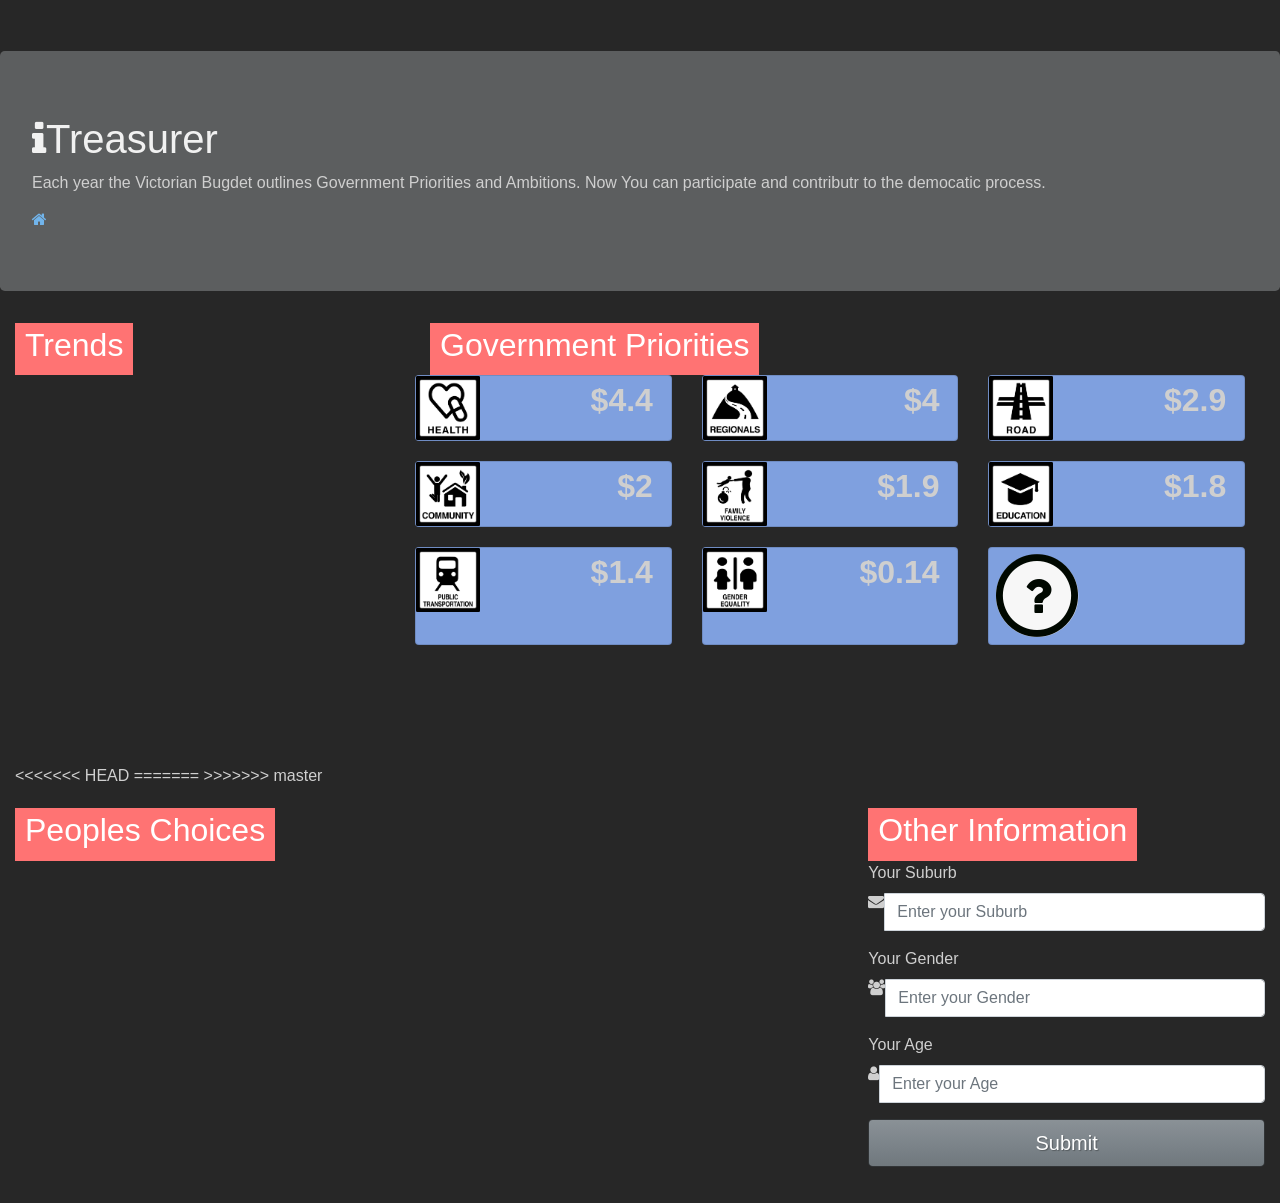
==== example_tiles.html @ 6efdb431 "Merge remote-tracking branch 'origin/master'" ====
<html>
<head>

<script src="libs/jquery-3.2.1.min.js"></script>
<link rel="stylesheet" href="https://maxcdn.bootstrapcdn.com/bootstrap/4.0.0-alpha.6/css/bootstrap.min.css" integrity="sha384-rwoIResjU2yc3z8GV/NPeZWAv56rSmLldC3R/AZzGRnGxQQKnKkoFVhFQhNUwEyJ" crossorigin="anonymous">
<link rel="stylesheet" href='libs/styles.css'></link>
<script src="https://maxcdn.bootstrapcdn.com/bootstrap/4.0.0-alpha.6/js/bootstrap.min.js" integrity="sha384-vBWWzlZJ8ea9aCX4pEW3rVHjgjt7zpkNpZk+02D9phzyeVkE+jo0ieGizqPLForn" crossorigin="anonymous"></script>
<script src="libs/Sortable.js"></script>
<link rel="stylesheet" href="https://maxcdn.bootstrapcdn.com/font-awesome/4.6.1/css/font-awesome.min.css">

<!-- <script src='libs/d3-3.5.16/d3.min.js'></script> -->
<script src="https://d3js.org/d3.v4.min.js"></script>
<script src='libs/c3-0.4.11/c3.min.js'></script>
<link rel="stylesheet" href='libs/c3-0.4.11/c3.min.css'></link>

<script src='libs/metricsgraphics.js'></script>
<link rel="stylesheet" href='libs/metricsgraphics.css'></link>
<link rel="stylesheet" href='libs/metricsgraphics-demo-dark.css'></link>

<script src='libs/palette.js'></script>

<link rel="stylesheet" href="app.css" />

</head>
<body>

<div class="jumbotron">
    <h1><i class="fa fa-info" aria-hidden="true"></i>Treasurer</h1>
    <p>Each year the Victorian Bugdet outlines Government Priorities and Ambitions. Now You can participate and contributr to the democatic process.    </p>
    <div class='active'><a data-toggle="tab" href="#home"><i class="fa fa-home" aria-hidden="true"></i></a></div>
</div>

<div class="container-fluid">

    <div class='row' style="margin-right: 20px">
        <div class="col-md-4">
            <div class="layer title"><h2>Trends</h2></div>
            <div class="tab-content">
                <div id="home" class="tab-pane fade in active">
<<<<<<< HEAD
                  <h3>State Budget 2017-18</h3>
                  <div class='row'>
                      <div id='total-crt' style='width: 600px;'></div>
                  </div>
                  <div class='row'>
                      <div id='pop' style='width: 600px;'></div>
                  </div>
=======
                  <h3>Total Spending</h3>
                  <div class='row'></div>
                  <div class='row'></div>
>>>>>>> master
                </div>


              <div id="pt" class="tab-pane fade">
                <h3>Public Transport</h3>
                <div class='row'></div>
                <div class='row'></div>
              </div>


              <div id="health" class="tab-pane fade">
                <h3>Health</h3>
                <div class='row'>
<<<<<<< HEAD
                    <div id='health-spend' style='width: 600px;'></div>
                </div>
                <div class='row'>
                    <div id='health-crt' style='width: 600px;'></div>
=======
                    <div id='health-spend' style='width: 400px;'></div>
                </div>
                <div class='row'>
                    <div id='health-crt' style='width: 400px;'></div>
>>>>>>> master
                </div>


              </div>
              <div id="roads" class="tab-pane fade">
                <h3>Roads</h3>
<<<<<<< HEAD
                <div class='row'>
                    <div id='road-spend' style='width: 600px;'></div>
                </div>
                <div class='row'>
                    <div id='road-toll' style='width: 600px;'></div>
                </div>
=======
                <p>Some content in menu 2.</p>
>>>>>>> master
              </div>


              <div id="education" class="tab-pane fade">
                  <h3>Education</h3>
                  <div class='row'>
                      <div id='edu-spend' style='width: 600px;'></div>
                  </div>
                  <div class='row'>
                      <div id='edu-crt' style='width: 600px;'></div>
                  </div>
              </div>


              <div id="community" class="tab-pane fade">
                <h3>Community</h3>
<<<<<<< HEAD
                <div class='row'>
                    <div id='community-spend' style='width: 600px;'></div>
                </div>
                <div class='row'>
                    <div id='community-crt' style='width: 600px;'></div>
                </div>
=======
                <div class='row'></div>
                <div class='row'></div>
>>>>>>> master
              </div>


              <div id="gender" class="tab-pane fade">
                <h3>Gender</h3>
                <div class='row'></div>
                <div class='row'></div>
              </div>


              <div id="regions" class="tab-pane fade">
                <h3>Regions</h3>
                <div class='row'></div>
                <div class='row'></div>
              </div>


              <div id="family-violence" class="tab-pane fade">
                <h3>Family Violence</h3>
                <div class='row'></div>
                <div class='row'></div>
              </div>

<<<<<<< HEAD
              <div id="other" class="tab-pane fade">
                <h3>Your Priority?</h3>
                <div class='row'></div>
                <div class='row'></div>
              </div>
=======
>>>>>>> master

            </div>
        </div>
        <div class="col-md-8">
            <div class="layer title"><h2>Government Priorities</h2></div>
            <div class="card-deck-wrapper">
            <div class="card-deck"  id="sort">

            <div class='row'>
                <div class="card">
                    <div class="col-xs-4 card-block">
                        <a data-toggle="tab" href="#health"><img src="img/Health.png"></img></a><span class="badge">$4.4</span>
                    </div>
                </div>

                <div class="card">
                    <div class="col-xs-4 card-block">
                        <a data-toggle="tab" href="#regions"><img src="img/Regional.png"></img></a><span class="badge">$4</span>
                    </div>
                </div>

                <div class="card">
                    <div class="col-xs-4 card-block">
                        <a data-toggle="tab" href="#roads"><img src="img/Road.png"></img></a><span class="badge">$2.9</span>
                    </div>
                </div>

            </div>


            <div class='row'>

                <div class="card">
                    <div class="col-xs-4 card-block">
                        <a data-toggle="tab" href="#community"><img src="img/Community.png"></img></a><span class="badge">$2</span>
                    </div>
                </div>

                <div class="card">
                    <div class="col-xs-4 card-block">
                        <a data-toggle="tab" href="#family-violence"><img src="img/Family violence.png"></img></a><span class="badge">$1.9</span>
                    </div>
                </div>

                <div class="card">
                    <div class="col-xs-4 card-block">
                        <a data-toggle="tab" href="#education"><img src="img/Education.png"></img></a><span class="badge">$1.8</span>
                    </div>
                </div>

            </div>

            <div class='row'>

                <div class="card">
                    <div class="col-xs-4 card-block">
                        <a data-toggle="tab" href="#pt"><img src="img/Public transportation.png"></img></a><span class="badge">$1.4</span>
                    </div>
                </div>

                <div class="card">
                    <div class="col-xs-4 card-block">
                        <a data-toggle="tab" href="#gender"><img src="img/gender equality.png"></img></a><span class="badge">$0.14</span>
                    </div>
                </div>

                <div class="card">
                    <div class="col-xs-4 card-block">
                        <a data-toggle="tab" href="#other">
                            <span class="fa-stack fa-3x">
                              <i class="fa fa-circle fa-stack-2x icon-background4"></i>
                               <i class="fa fa-circle-thin fa-stack-2x icon-background6"></i>

                              <i class="fa fa-question fa-stack-1x"></i>
                            </span>
                        </a>
                        <!-- <span class="badge">?</span> -->
                    </div>
                </div>
            </div>
        </div>
            </div>
        </div>
    </div>

<div class="row">
    <div class='col-md-8'>
        <div class="layer title"><h2>Peoples Choices</h2></div>
        <div id='live-plot'></div>
    </div>
    <div class="main-login main-center col-md-4">
        <div class="layer title"><h2>Other Information</h2></div>
            <form class="" method="post" action="#">

                <div class="form-group">
                    <label for="name" class="cols-sm-2 control-label">Your Suburb</label>
                    <div class="cols-sm-10">
                        <div class="input-group">
                            <span class="input-group-addon"><i class="fa fa-envelope fa" aria-hidden="true"></i></i></span>
                            <input type="text" class="form-control" name="suburb" id="suburb"  placeholder="Enter your Suburb"/>
                        </div>
                    </div>
                </div>

                <div class="form-group">
                    <label for="email" class="cols-sm-2 control-label">Your Gender</label>
                    <div class="cols-sm-10">
                        <div class="input-group">
                            <span class="input-group-addon"><i class="fa fa-users fa" aria-hidden="true"></i></span>
                            <input type="text" class="form-control" name="gender" id="gender"  placeholder="Enter your Gender"/>
                        </div>
                    </div>
                </div>

                <div class="form-group">
                    <label for="username" class="cols-sm-2 control-label">Your Age</label>
                    <div class="cols-sm-10">
                        <div class="input-group">
                            <span class="input-group-addon"><i class="fa fa-user fa" aria-hidden="true"></i></span>
                            <input type="text" class="form-control" name="age" id="age"  placeholder="Enter your Age"/>
                        </div>
                    </div>
                </div>

                <div class="form-group ">
                    <a type="button" id="button" class="btn btn-primary btn-lg btn-block login-button">Submit</a>
                </div>

            </form>

    </div>
</div>

</div>

<script>

    var list = document.getElementById("sort");
    Sortable.create(list, {
        draggable: ".row"
    });
    [].forEach.call(document.getElementById("sort").getElementsByClassName('row'), function (el){
		Sortable.create(el, {
			group: 'photo',
			animation: 150
		});
	});

</script>


<script src='app.js'></script>

<script>
document.getElementById('button').onclick = function(){
   updatePlot(lv = lv, pal = pal, step = 10)
}
// window.setInterval(function(){
//     $( document ).ready(function() {
//         updatePlot(lv = lv, pal = pal, step = 1)
//     });
// }, 1000);
//

</script>



</body>
</html>


<!-- languge of new media -->
---- libs/styles.css ----
html,body {
  height: 100%;
}

/* wrapper for page content to push down footer */
.page-container {
  min-height: 100%;
  height: auto !important;
  height: 100%;
  /* negative indent footer by its height */
  margin: 0 auto -120px;
  /* pad bottom by footer height */
  padding: 0 0 120px;
}

/* set the fixed height of the footer here */
#footer {
  height: 120px;
  background-color: #222222;
  border:0 solid #080808;
  border-top-width: 1px;
  margin-top:50px;
  z-index:100;
}

#footer > .container {
  padding: 20px;
}

#footer a{
  color:#cccccc;
}

#footer a:hover {
  color:#ffffff;
  margin-left:-2px;
  text-decoration:none;
}

body {
  padding-top: 51px; 
  background: #1E1E1E;
  color: #f9f9f9;
}
a {
  color:#efefef;
}
.text-center {
  padding-top: 20px;
}

#sidebar {
  height: 100%;
  padding-right: 0;
  padding-top: 20px;
  z-index:-1;
}

#sidebar .affix {
  position:fixed;
  top:55;
  width:220px;
}

#sidebar .affix-bottom {
  position:fixed;
  top:55;
  width:220px;
}

#sidebar .nav {
  width: 95%;
}
#sidebar li {
  border:0 #1e1e1e solid;
  border-bottom-width:1px;
}
#sidebar li a {
  padding-left:1px;
}
#sidebar li a:hover {
  background-color:#222222;
  color:#ffffff;
}

/* collapsed sidebar styles */
@media screen and (max-width: 767px) {
  .row-offcanvas {
    position: relative;
    -webkit-transition: all 0.25s ease-out;
    -moz-transition: all 0.25s ease-out;
    transition: all 0.25s ease-out;
  }
  .row-offcanvas-right
  .sidebar-offcanvas {
    right: -41.6%;
  }

  .row-offcanvas-left
  .sidebar-offcanvas {
    left: -41.6%;
  }
  .row-offcanvas-right.active {
    right: 41.6%;
  }
  .row-offcanvas-left.active {
    left: 41.6%;
  }
  .sidebar-offcanvas {
    position: absolute;
    top: 0;
    width: 41.6%;
  }
  #sidebar {
    background-color:#3b3b3b;
    padding-top:0;
  }
  #sidebar .nav>li {
    color: #ddd;
    background: linear-gradient(#3E3E3E, #383838);
    border-top: 1px solid #484848;
    border-bottom: 1px solid #2E2E2E;
    padding-left:10px;
  }
  #sidebar .nav>li:first-child {
    border-top:0;
  }
  #sidebar .nav>li>a {
    color: #ddd;
  }
  #sidebar .nav>li>a>img {
    max-width: 14px;
  }
  #sidebar .nav>li>a:hover, #sidebar .nav>li>a:focus {
    text-decoration: none;
    background: linear-gradient(#373737, #323232);
    color: #fff;  
  }
  #sidebar .nav .caret {
    border-top-color: #fff;
    border-bottom-color: #fff;
  }
  #sidebar .nav a:hover .caret{
    border-top-color: #fff;
    border-bottom-color: #fff;
  }
}
---- libs/c3-0.4.11/c3.min.css ----
.c3 svg{font:10px sans-serif;-webkit-tap-highlight-color:transparent}.c3 line,.c3 path{fill:none;stroke:#000}.c3 text{-webkit-user-select:none;-moz-user-select:none;user-select:none}.c3-bars path,.c3-event-rect,.c3-legend-item-tile,.c3-xgrid-focus,.c3-ygrid{shape-rendering:crispEdges}.c3-chart-arc path{stroke:#fff}.c3-chart-arc text{fill:#fff;font-size:13px}.c3-grid line{stroke:#aaa}.c3-grid text{fill:#aaa}.c3-xgrid,.c3-ygrid{stroke-dasharray:3 3}.c3-text.c3-empty{fill:gray;font-size:2em}.c3-line{stroke-width:1px}.c3-circle._expanded_{stroke-width:1px;stroke:#fff}.c3-selected-circle{fill:#fff;stroke-width:2px}.c3-bar{stroke-width:0}.c3-bar._expanded_{fill-opacity:.75}.c3-target.c3-focused{opacity:1}.c3-target.c3-focused path.c3-line,.c3-target.c3-focused path.c3-step{stroke-width:2px}.c3-target.c3-defocused{opacity:.3!important}.c3-region{fill:#4682b4;fill-opacity:.1}.c3-brush .extent{fill-opacity:.1}.c3-legend-item{font-size:12px}.c3-legend-item-hidden{opacity:.15}.c3-legend-background{opacity:.75;fill:#fff;stroke:#d3d3d3;stroke-width:1}.c3-title{font:14px sans-serif}.c3-tooltip-container{z-index:10}.c3-tooltip{border-collapse:collapse;border-spacing:0;background-color:#fff;empty-cells:show;-webkit-box-shadow:7px 7px 12px -9px #777;-moz-box-shadow:7px 7px 12px -9px #777;box-shadow:7px 7px 12px -9px #777;opacity:.9}.c3-tooltip tr{border:1px solid #CCC}.c3-tooltip th{background-color:#aaa;font-size:14px;padding:2px 5px;text-align:left;color:#FFF}.c3-tooltip td{font-size:13px;padding:3px 6px;background-color:#fff;border-left:1px dotted #999}.c3-tooltip td>span{display:inline-block;width:10px;height:10px;margin-right:6px}.c3-tooltip td.value{text-align:right}.c3-area{stroke-width:0;opacity:.2}.c3-chart-arcs-title{dominant-baseline:middle;font-size:1.3em}.c3-chart-arcs .c3-chart-arcs-background{fill:#e0e0e0;stroke:none}.c3-chart-arcs .c3-chart-arcs-gauge-unit{fill:#000;font-size:16px}.c3-chart-arcs .c3-chart-arcs-gauge-max,.c3-chart-arcs .c3-chart-arcs-gauge-min{fill:#777}.c3-chart-arc .c3-gauge-value{fill:#000}
---- libs/metricsgraphics.css ----
.mg-active-datapoint {
    fill: black;
    font-size: 0.9rem;
    font-weight: 400;
    opacity: 0.8;
}

.mg-area1-color {
    fill: #0000ff;
}

.mg-area2-color {
    fill: #05b378;
}

.mg-area3-color {
    fill: #db4437;
}

.mg-area4-color {
    fill: #f8b128;
}

.mg-area5-color {
    fill: #5c5c5c;
}

text.mg-barplot-group-label {
    font-weight:900;
}

.mg-barplot rect.mg-bar {
    shape-rendering: auto;
}

.mg-barplot rect.mg-bar.default-bar {
    fill: #b6b6fc;
}

.mg-barplot rect.mg-bar.default-active {
    fill: #9e9efc;
}

.mg-barplot .mg-bar-prediction {
    fill: #5b5b5b;
}

.mg-barplot .mg-bar-baseline {
    stroke: #5b5b5b;
    stroke-width: 2;
}

.mg-bar-target-element {
    font-size:11px;
    padding-left:5px;
    padding-right:5px;
    font-weight:300;
}

.mg-baselines line {
    opacity: 1;
    shape-rendering: auto;
    stroke: #b3b2b2;
    stroke-width: 1px;
}

.mg-baselines text {
    fill: black;
    font-size: 0.9rem;
    opacity: 0.6;
    stroke: none;
}

.mg-baselines-small text {
    font-size: 0.6rem;
}

.mg-category-guides line {
    stroke: #b3b2b2;
}

.mg-header {
    cursor: default;
    font-size: 1.2rem;
}

.mg-header .mg-chart-description {
    fill: #ccc;
    font-family: FontAwesome;
    font-size: 1.2rem;
}

.mg-header .mg-warning {
    fill: #ccc;
    font-family: FontAwesome;
    font-size: 1.2rem;
}

.mg-points circle {
    opacity: 0.65;
}

.mg-popover {
    font-size: 0.95rem;
}

.mg-popover-content {
    cursor: auto;
    line-height: 17px;
}

.mg-data-table {
    margin-top: 30px;
}

.mg-data-table thead tr th {
    border-bottom: 1px solid darkgray;
    cursor: default;
    font-size: 1.1rem;
    font-weight: normal;
    padding: 5px 5px 8px 5px;
    text-align: right;
}

.mg-data-table thead tr th .fa {
    color: #ccc;
    padding-left: 4px;
}

.mg-data-table thead tr th .popover {
    font-size: 1rem;
    font-weight: normal;
}

.mg-data-table .secondary-title {
    color: darkgray;
}

.mg-data-table tbody tr td {
    margin: 2px;
    padding: 5px;
    vertical-align: top;
}

.mg-data-table  tbody tr td.table-text {
    opacity: 0.8;
    padding-left: 30px;
}

.mg-y-axis line.mg-extended-yax-ticks {
    opacity: 0.4;
}

.mg-x-axis line.mg-extended-xax-ticks {
    opacity: 0.4;
}

.mg-histogram .axis path,
.mg-histogram .axis line {
    fill: none;
    opacity: 0.7;
    shape-rendering: auto;
    stroke: #ccc;
}

tspan.hist-symbol {
    fill: #9e9efc;
}

.mg-histogram .mg-bar rect {
    fill: #b6b6fc;
    shape-rendering: auto;
}

.mg-histogram .mg-bar rect.active {
    fill: #9e9efc;
}

.mg-least-squares-line {
    stroke: red;
    stroke-width: 1px;
}

.mg-lowess-line {
    fill: none;
    stroke: red;
}

.mg-line1-color {
    stroke: #4040e8;
}

.mg-hover-line1-color {
    fill: #4040e8;
}

.mg-line2-color {
    stroke: #05b378;
}

.mg-hover-line2-color {
    fill: #05b378;
}

.mg-line3-color {
    stroke: #db4437;
}

.mg-hover-line3-color {
    fill: #db4437;
}

.mg-line4-color {
    stroke: #f8b128;
}

.mg-hover-line4-color {
    fill: #f8b128;
}

.mg-line5-color {
    stroke: #5c5c5c;
}

.mg-hover-line5-color {
    fill: #5c5c5c;
}

.mg-line-legend text {
    font-size: 0.9rem;
    font-weight: 300;
    stroke: none;
}

.mg-line1-legend-color {
    color: #4040e8;
    fill: #4040e8;
}

.mg-line2-legend-color {
    color: #05b378;
    fill: #05b378;
}

.mg-line3-legend-color {
    color: #db4437;
    fill: #db4437;
}

.mg-line4-legend-color {
    color: #f8b128;
    fill: #f8b128;
}

.mg-line5-legend-color {
    color: #5c5c5c;
    fill: #5c5c5c;
}

.mg-main-area-solid svg .mg-main-area {
    fill: #ccccff;
    opacity: 1;
}

.mg-markers line {
    opacity: 1;
    shape-rendering: auto;
    stroke: #b3b2b2;
    stroke-width: 1px;
}

.mg-markers text {
    fill: black;
    font-size: 0.8rem;
    opacity: 0.6;
}

.mg-missing-text {
    opacity: 0.9;
}

.mg-missing-background {
    stroke: blue;
    fill: none;
    stroke-dasharray: 10,5;
    stroke-opacity: 0.05;
    stroke-width: 2;
}

.mg-missing .mg-main-line {
    opacity: 0.1;
}

.mg-missing .mg-main-area {
    opacity: 0.03;
}

path.mg-main-area {
    opacity: 0.2;
    stroke: none;
}

path.mg-confidence-band {
    fill: #ccc;
    opacity: 0.4;
    stroke: none;
}

path.mg-main-line {
    fill: none;
    opacity: 0.8;
    stroke-width: 1.1px;
}

.mg-points circle {
    fill-opacity: 0.4;
    stroke-opacity: 1;
}

circle.mg-points-mono {
    fill: #0000ff;
    stroke: #0000ff;
}

tspan.mg-points-mono {
    fill: #0000ff;
    stroke: #0000ff;
}

/* a selected point in a scatterplot */
.mg-points circle.selected {
    fill-opacity: 1;
    stroke-opacity: 1;
}

.mg-voronoi path {
    fill: none;
    pointer-events: all;
    stroke: none;
    stroke-opacity: 0.1;
}

.mg-x-rug-mono,
.mg-y-rug-mono {
    stroke: black;
}

.mg-x-axis line,
.mg-y-axis line {
    opacity: 1;
    shape-rendering: auto;
    stroke: #b3b2b2;
    stroke-width: 1px;
}

.mg-x-axis text,
.mg-y-axis text,
.mg-histogram .axis text {
    fill: black;
    font-size: 0.9rem;
    opacity: 0.6;
}

.mg-x-axis .label,
.mg-y-axis .label,
.mg-axis .label {
    font-size: 0.8rem;
    text-transform: uppercase;
    font-weight: 400;
}

.mg-x-axis-small text,
.mg-y-axis-small text,
.mg-active-datapoint-small {
    font-size: 0.6rem;
}

.mg-x-axis-small .label,
.mg-y-axis-small .label {
    font-size: 0.65rem;
}

.mg-european-hours {
}

.mg-year-marker text {
    fill: black;
    font-size: 0.7rem;
    opacity: 0.6;
}

.mg-year-marker line {
    opacity: 1;
    shape-rendering: auto;
    stroke: #b3b2b2;
    stroke-width: 1px;
}

.mg-year-marker-small text {
    font-size: 0.6rem;
}
---- libs/metricsgraphics-demo-dark.css ----
a,
a:active,
a:visited {
    color: #71b4eb;
}

a:hover {
    color: #71b4eb;
}

a.active {
    color: #fff;
}

.mg-active-datapoint {
    fill: #fff;
}

.mg-area1-color {
    fill: #ffd300;
}

.mg-area2-color {
    fill: #18ff00;
}

.mg-area3-color {
    fill: #f57070;
}

.mg-area4-color {
    fill: #28c5f8;
}

.mg-area5-color {
    fill: #f7f7f7;
}

.mg-barplot .mg-bar-prediction {
    fill: #5b5b5b;
}

.mg-barplot .mg-bar-baseline {
    stroke: #5b5b5b;
}

.mg-baselines line {
    stroke: #676767;
}

.mg-baselines text {
    fill: #fff;
}

body {
    background-color: #272727;
    color: #cfcfcf;
}

.divider {
    color: #f1f1f1;
    opacity: 0.1;
}

pre {
    border-left: 2px solid #3b3b3b;
}

h1 {
    color: #f1f1f1;
}

h2.chart_title span {
    color: #f1f1f1;
}

.mg-histogram .axis path,
.mg-histogram .axis line {
    opacity: 0.5;
    stroke: #ccc;
}

.mg-histogram .mg-bar rect {
    fill: #d8b307;
}

tspan.hist-symbol {
    fill: #d8b307;
}

.mg-barplot rect.mg-bar.default-bar {
    fill: #d8b307;
}

.mg-histogram .mg-bar rect.active,
.mg-barplot rect.mg-bar.default-active {
    fill: #b3960f;
}

.mg-histogram .mg-bar text {
    fill: #fff;
}

.mg-histogram .axis .tick line {
    opacity: 0.3;
}

li {
    color: #cfcfcf;
}

.mg-least-squares-line {
    stroke: #f57070;
}

.mg-line1-color {
    stroke: #ffd300;
}

.mg-hover-line1-color {
    fill: #ffd300;
}

.mg-line2-color {
    stroke: #18ff00;
}

.mg-hover-line2-color {
    fill: #18ff00;
}

.mg-line3-color {
    stroke: #f57070;
}

.mg-hover-line3-color {
    fill: #f57070;
}

.mg-line4-color {
    stroke: #28c5f8;
}

.mg-hover-line4-color {
    fill: #28c5f8;
}

.mg-line5-color {
    stroke: #f7f7f7;
}

.mg-hover-line5-color {
    fill: #f7f7f7;
}

.mg-line1-legend-color {
    color: #ffd300;
    fill: #ffd300;
}

.mg-line2-legend-color {
    color: #18ff00;
    fill: #18ff00;
}

.mg-line3-legend-color {
    color: #f57070;
    fill: #f57070;
}

.mg-line4-legend-color {
    color: #28c5f8;
    fill: #28c5f8;
}

.mg-line5-legend-color {
    color: #f7f7f7;
    fill: #f7f7f7;
}

#logo g path {
    fill: #e8e8e8;
}

.mg-chart-title {
    fill: #cfcfcf;
}

.mg-category-guides line {
    stroke: #676767;
}

.mg-main-area-solid svg .mg-main-area {
    fill: #52491f;
}

.mg-markers line {
    stroke: #676767;
}

.mg-markers text {
    fill: #fff;
}

circle.mg-points-mono {
    fill-opacity: 0.6;
    stroke: #a89641;
    fill: #a89641;
    stroke-opacity: 1;
}

tspan.mg-points-mono {
    fill: #a89641;
    stroke: #a89641;
}

circle.mg-points-mono.selected {
    fill: #a89641;
    fill-opacity: 1;
    stroke-opacity: 1;
}

.popover {
    color: #737373;
}

text {
    fill: #fff;
}

.mg-x-rug-mono,
.mg-y-rug-mono {
    stroke: #a89641;
}

.mg-x-axis line,
.mg-y-axis line {
    stroke: #676767;
}

.mg-x-axis text,
.mg-y-axis text,
.mg-histogram .axis text {
    fill: #fff;
}

.mg-year-marker text {
    fill: #fff;
}

.mg-year-marker line {
    stroke: #676767;
}

/*
    CSS from http://bootswatch.com/slate
    Made by Thomas Park. Contact him at thomas@bootswatch.com
    Code released under the MIT License.
*/
.btn:active, .btn.active {
    outline: 0;
    background-image: none;
    -webkit-box-shadow: inset 0 3px 5px rgba(0,0,0,0.125);
    box-shadow: inset 0 3px 5px rgba(0,0,0,0.125);
}

.btn.disabled,.btn[disabled],fieldset[disabled] .btn {
    cursor: not-allowed;
    pointer-events: none;
    opacity: 0.65;
    filter: alpha(opacity=65);
    -webkit-box-shadow: none;
    box-shadow: none;
}

.btn-default {
    color: #ffffff;
    background-color: #3a3f44;
    border-color: #3a3f44;
}

.btn-default:hover,
.btn-default:focus,
.btn-default:active,
.btn-default.active,
.open .dropdown-toggle.btn-default {
    color: #ffffff;
    background-color: #272b2e;
    border-color: #1e2023;
}

.btn-default:active,
.btn-default.active,
.open .dropdown-toggle.btn-default {
    background-image: none;
}

.btn-default.disabled,
.btn-default[disabled],
fieldset[disabled] .btn-default,
.btn-default.disabled:hover,
.btn-default[disabled]:hover,
fieldset[disabled] .btn-default:hover,
.btn-default.disabled:focus,
.btn-default[disabled]:focus,
fieldset[disabled] .btn-default:focus,
.btn-default.disabled:active,
.btn-default[disabled]:active,
fieldset[disabled] .btn-default:active,
.btn-default.disabled.active,
.btn-default[disabled].active,
fieldset[disabled] .btn-default.active {
    background-color: #3a3f44;
    border-color: #3a3f44;
}

.btn-default .badge {
    color: #3a3f44;
    background-color: #ffffff;
}

.btn-primary {
    color: #ffffff;
    background-color: #7a8288;
    border-color: #7a8288;
}

.btn-primary:hover,
.btn-primary:focus,
.btn-primary:active,
.btn-primary.active,
.open .dropdown-toggle.btn-primary {
    color: #ffffff;
    background-color: #676d73;
    border-color: #5d6368;
}

.btn-primary:active,
.btn-primary.active,
.open .dropdown-toggle.btn-primary {
    background-image: none;
}

.btn-primary.disabled,
.btn-primary[disabled],
fieldset[disabled] .btn-primary,
.btn-primary.disabled:hover,
.btn-primary[disabled]:hover,
fieldset[disabled] .btn-primary:hover,
.btn-primary.disabled:focus,
.btn-primary[disabled]:focus,
fieldset[disabled] .btn-primary:focus,
.btn-primary.disabled:active,
.btn-primary[disabled]:active,
fieldset[disabled] .btn-primary:active,
.btn-primary.disabled.active,
.btn-primary[disabled].active,
fieldset[disabled] .btn-primary.active {
    background-color: #7a8288;
    border-color: #7a8288;
}

.btn-primary .badge {
    color: #7a8288;
    background-color: #ffffff;
}

.btn-success {
    color: #ffffff;
    background-color: #62c462;
    border-color: #62c462;
}

.btn-success:hover,
.btn-success:focus,
.btn-success:active,
.btn-success.active,
.open .dropdown-toggle.btn-success {
    color: #ffffff;
    background-color: #45b845;
    border-color: #40a940;
}

.btn-success:active,
.btn-success.active,
.open .dropdown-toggle.btn-success {
    background-image: none;
}

.btn-success.disabled,
.btn-success[disabled],
fieldset[disabled] .btn-success,
.btn-success.disabled:hover,
.btn-success[disabled]:hover,
fieldset[disabled] .btn-success:hover,
.btn-success.disabled:focus,
.btn-success[disabled]:focus,
fieldset[disabled] .btn-success:focus,
.btn-success.disabled:active,
.btn-success[disabled]:active,
fieldset[disabled] .btn-success:active,
.btn-success.disabled.active,
.btn-success[disabled].active,
fieldset[disabled] .btn-success.active {
    background-color: #62c462;
    border-color: #62c462;
}

.btn-success .badge {
    color: #62c462;
    background-color: #ffffff;
}

.btn-info {
    color: #ffffff;
    background-color: #5bc0de;
    border-color: #5bc0de;
}

.btn-info:hover,
.btn-info:focus,
.btn-info:active,
.btn-info.active,
.open .dropdown-toggle.btn-info {
    color: #ffffff;
    background-color: #39b3d7;
    border-color: #2aabd2;
}

.btn-info:active,
.btn-info.active,
.open .dropdown-toggle.btn-info {
    background-image: none;
}

.btn-info.disabled,.btn-info[disabled],
fieldset[disabled] .btn-info,
.btn-info.disabled:hover,
.btn-info[disabled]:hover,
fieldset[disabled] .btn-info:hover,
.btn-info.disabled:focus,
.btn-info[disabled]:focus,
fieldset[disabled] .btn-info:focus,
.btn-info.disabled:active,
.btn-info[disabled]:active,
fieldset[disabled] .btn-info:active,
.btn-info.disabled.active,
.btn-info[disabled].active,
fieldset[disabled] .btn-info.active {
    background-color: #5bc0de;
    border-color: #5bc0de;
}

.btn-info .badge {
    color: #5bc0de;
    background-color: #ffffff;
}

.btn-warning {
    color: #ffffff;
    background-color: #f89406;
    border-color: #f89406;
}

.btn-warning:hover,.btn-warning:focus,
.btn-warning:active,.btn-warning.active,
.open .dropdown-toggle.btn-warning {
    color: #ffffff;
    background-color: #d07c05;
    border-color: #bc7005;
}

.btn-warning:active,
.btn-warning.active,
.open .dropdown-toggle.btn-warning {
    background-image: none;
}

.btn-warning.disabled,.btn-warning[disabled],
fieldset[disabled] .btn-warning,
.btn-warning.disabled:hover,
.btn-warning[disabled]:hover,
fieldset[disabled] .btn-warning:hover,
.btn-warning.disabled:focus,
.btn-warning[disabled]:focus,
fieldset[disabled] .btn-warning:focus,
.btn-warning.disabled:active,
.btn-warning[disabled]:active,
fieldset[disabled] .btn-warning:active,
.btn-warning.disabled.active,
.btn-warning[disabled].active,
fieldset[disabled] .btn-warning.active {
    background-color: #f89406;
    border-color: #f89406;
}

.btn-warning .badge {
    color: #f89406;
    background-color: #ffffff;
}

.btn-danger {
    color: #ffffff;
    background-color: #ee5f5b;
    border-color: #ee5f5b;
}

.btn-danger:hover,
.btn-danger:focus,
.btn-danger:active,
.btn-danger.active,
.open .dropdown-toggle.btn-danger {
    color: #ffffff;
    background-color: #ea3b36;
    border-color: #e82924;
}

.btn-danger:active,.btn-danger.active,
.open .dropdown-toggle.btn-danger {
    background-image: none;
}

.btn-danger.disabled,
.btn-danger[disabled],
fieldset[disabled] .btn-danger,
.btn-danger.disabled:hover,
.btn-danger[disabled]:hover,
fieldset[disabled] .btn-danger:hover,
.btn-danger.disabled:focus,
.btn-danger[disabled]:focus,
fieldset[disabled] .btn-danger:focus,
.btn-danger.disabled:active,
.btn-danger[disabled]:active,
fieldset[disabled] .btn-danger:active,
.btn-danger.disabled.active,
.btn-danger[disabled].active,
fieldset[disabled] .btn-danger.active {
    background-color: #ee5f5b;
    border-color: #ee5f5b;
}

.btn-danger .badge {
    color: #ee5f5b;
    background-color: #ffffff;
}

.btn-link {
    color: #ffffff;
    font-weight: normal;
    cursor: pointer;
    border-radius: 0;
}

.btn-link,.btn-link:active,
.btn-link[disabled],
fieldset[disabled] .btn-link {
    background-color: transparent;
    -webkit-box-shadow: none;
    box-shadow: none;
}

.btn-link,.btn-link:hover,
.btn-link:focus,
.btn-link:active {
    border-color: transparent;
}

.btn-link:hover,.btn-link:focus {
    color: #ffffff;
    text-decoration: underline;
    background-color: transparent;
}

.btn-link[disabled]:hover,
fieldset[disabled] .btn-link:hover,
.btn-link[disabled]:focus,
fieldset[disabled] .btn-link:focus {
    color: #7a8288;
    text-decoration: none;
}

.btn,.btn:hover {
    border-color: rgba(0,0,0,0.6);
    text-shadow: 1px 1px 1px rgba(0,0,0,0.3);
}

.btn-default {
    background-image: -webkit-linear-gradient(#484e55, #3a3f44 60%, #313539);
    background-image: linear-gradient(#484e55, #3a3f44 60%, #313539);
    background-repeat: no-repeat;
    filter: progid:DXImageTransform.Microsoft.gradient(startColorstr='#ff484e55', endColorstr='#ff313539', GradientType=0);
    filter: none;
}

.btn-default:hover {
    background-image: -webkit-linear-gradient(#020202, #101112 40%, #191b1d);
    background-image: linear-gradient(#020202, #101112 40%, #191b1d);
    background-repeat: no-repeat;
    filter: progid:DXImageTransform.Microsoft.gradient(startColorstr='#ff020202', endColorstr='#ff191b1d', GradientType=0);
    filter: none;
}

.btn-primary {
    background-image: -webkit-linear-gradient(#8a9196, #7a8288 60%, #70787d);
    background-image: linear-gradient(#8a9196, #7a8288 60%, #70787d);
    background-repeat: no-repeat;
    filter: progid:DXImageTransform.Microsoft.gradient(startColorstr='#ff8a9196', endColorstr='#ff70787d', GradientType=0);
    filter: none;
}

.btn-primary:hover {
    background-image: -webkit-linear-gradient(#404448, #4e5458 40%, #585e62);
    background-image: linear-gradient(#404448, #4e5458 40%, #585e62);
    background-repeat: no-repeat;
    filter: progid:DXImageTransform.Microsoft.gradient(startColorstr='#ff404448', endColorstr='#ff585e62', GradientType=0);
    filter: none;
}

.btn-success {
    background-image: -webkit-linear-gradient(#78cc78, #62c462 60%, #53be53);
    background-image: linear-gradient(#78cc78, #62c462 60%, #53be53);
    background-repeat: no-repeat;
    filter: progid:DXImageTransform.Microsoft.gradient(startColorstr='#ff78cc78', endColorstr='#ff53be53', GradientType=0);
    filter: none;
}

.btn-success:hover {
    background-image: -webkit-linear-gradient(#2f7d2f, #379337 40%, #3da23d);
    background-image: linear-gradient(#2f7d2f, #379337 40%, #3da23d);
    background-repeat: no-repeat;
    filter: progid:DXImageTransform.Microsoft.gradient(startColorstr='#ff2f7d2f', endColorstr='#ff3da23d', GradientType=0);
    filter: none;
}

.btn-info {
    background-image: -webkit-linear-gradient(#74cae3, #5bc0de 60%, #4ab9db);
    background-image: linear-gradient(#74cae3, #5bc0de 60%, #4ab9db);
    background-repeat: no-repeat;
    filter: progid:DXImageTransform.Microsoft.gradient(startColorstr='#ff74cae3', endColorstr='#ff4ab9db', GradientType=0);
    filter: none;
}

.btn-info:hover {
    background-image: -webkit-linear-gradient(#20829f, #2596b8 40%, #28a4c9);
    background-image: linear-gradient(#20829f, #2596b8 40%, #28a4c9);
    background-repeat: no-repeat;
    filter: progid:DXImageTransform.Microsoft.gradient(startColorstr='#ff20829f', endColorstr='#ff28a4c9', GradientType=0);
    filter: none;
}

.btn-warning {
    background-image: -webkit-linear-gradient(#faa123, #f89406 60%, #e48806);
    background-image: linear-gradient(#faa123, #f89406 60%, #e48806);
    background-repeat: no-repeat;
    filter: progid:DXImageTransform.Microsoft.gradient(startColorstr='#fffaa123', endColorstr='#ffe48806', GradientType=0);
    filter: none;
}

.btn-warning:hover {
    background-image: -webkit-linear-gradient(#804d03, #9e5f04 40%, #b26a04);
    background-image: linear-gradient(#804d03, #9e5f04 40%, #b26a04);
    background-repeat: no-repeat;
    filter: progid:DXImageTransform.Microsoft.gradient(startColorstr='#ff804d03', endColorstr='#ffb26a04', GradientType=0);
    filter: none;
}

.btn-danger {
    background-image: -webkit-linear-gradient(#f17a77, #ee5f5b 60%, #ec4d49);
    background-image: linear-gradient(#f17a77, #ee5f5b 60%, #ec4d49);
    background-repeat: no-repeat;
    filter: progid:DXImageTransform.Microsoft.gradient(startColorstr='#fff17a77', endColorstr='#ffec4d49', GradientType=0);
    filter: none;
}

.btn-danger:hover {
    background-image: -webkit-linear-gradient(#bb1813, #d71c16 40%, #e7201a);
    background-image: linear-gradient(#bb1813, #d71c16 40%, #e7201a);
    background-repeat: no-repeat;
    filter: progid:DXImageTransform.Microsoft.gradient(startColorstr='#ffbb1813', endColorstr='#ffe7201a', GradientType=0);
    filter: none;
}

.btn-link,.btn-link:hover {
    border-color: transparent;
}
---- app.css ----
.title {
    color: #fff;
    padding: 3px 10px;
    display: inline-block;
    position: relative;
    background-color: #FF7373;
    z-index: 1000;
}
.jumbotron {
    background-color: #5c5e5f;
}
.tab-pane {
    padding: 60px;
}
.active {
    color: pink !important;
}
li {
    color: #3a3f44;
}
.card {
    max-width: 30vw;
    width: 30vw;
}
.row {
    padding-bottom: 20px;
}
.card-block img {
    width: 5vw;
}
.card {
    background-color: #7fa0df;
}
.badge {
    font-family: sans-serif;
    font: impact;
    font-size: 200%;
    float: right;
    position: relative;
    top: 0;
    right: 5px;
}

.icon-background4 {
    color: #f7f7f7;
}
.icon-background6, .fa-question {
    color: #000800;
}
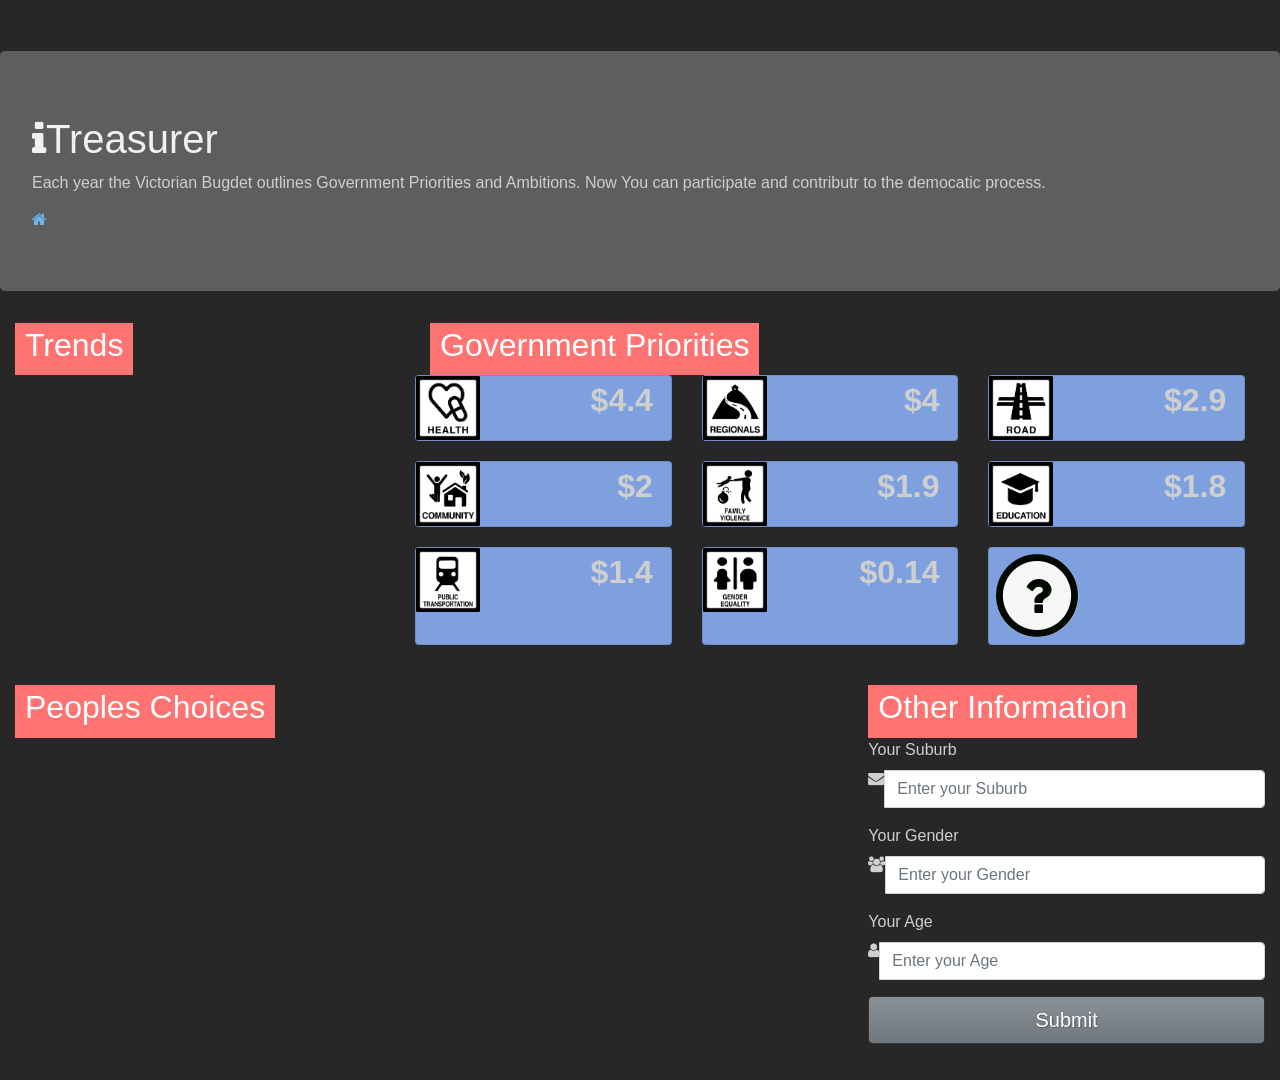
==== commit 102e018e: "clean after bad merge" ====
--- a/example_tiles.html
+++ b/example_tiles.html
@@ -38,8 +38,8 @@
         <div class="col-md-4">
             <div class="layer title"><h2>Trends</h2></div>
             <div class="tab-content">
+
                 <div id="home" class="tab-pane fade in active">
-<<<<<<< HEAD
                   <h3>State Budget 2017-18</h3>
                   <div class='row'>
                       <div id='total-crt' style='width: 600px;'></div>
@@ -47,11 +47,6 @@
                   <div class='row'>
                       <div id='pop' style='width: 600px;'></div>
                   </div>
-=======
-                  <h3>Total Spending</h3>
-                  <div class='row'></div>
-                  <div class='row'></div>
->>>>>>> master
                 </div>
 
 
@@ -65,33 +60,22 @@
               <div id="health" class="tab-pane fade">
                 <h3>Health</h3>
                 <div class='row'>
-<<<<<<< HEAD
                     <div id='health-spend' style='width: 600px;'></div>
                 </div>
                 <div class='row'>
                     <div id='health-crt' style='width: 600px;'></div>
-=======
-                    <div id='health-spend' style='width: 400px;'></div>
-                </div>
-                <div class='row'>
-                    <div id='health-crt' style='width: 400px;'></div>
->>>>>>> master
                 </div>
 
 
               </div>
               <div id="roads" class="tab-pane fade">
                 <h3>Roads</h3>
-<<<<<<< HEAD
                 <div class='row'>
                     <div id='road-spend' style='width: 600px;'></div>
                 </div>
                 <div class='row'>
                     <div id='road-toll' style='width: 600px;'></div>
                 </div>
-=======
-                <p>Some content in menu 2.</p>
->>>>>>> master
               </div>
 
 
@@ -108,17 +92,12 @@
 
               <div id="community" class="tab-pane fade">
                 <h3>Community</h3>
-<<<<<<< HEAD
                 <div class='row'>
                     <div id='community-spend' style='width: 600px;'></div>
                 </div>
                 <div class='row'>
                     <div id='community-crt' style='width: 600px;'></div>
                 </div>
-=======
-                <div class='row'></div>
-                <div class='row'></div>
->>>>>>> master
               </div>
 
 
@@ -142,14 +121,13 @@
                 <div class='row'></div>
               </div>
 
-<<<<<<< HEAD
+
               <div id="other" class="tab-pane fade">
                 <h3>Your Priority?</h3>
                 <div class='row'></div>
                 <div class='row'></div>
               </div>
-=======
->>>>>>> master
+
 
             </div>
         </div>
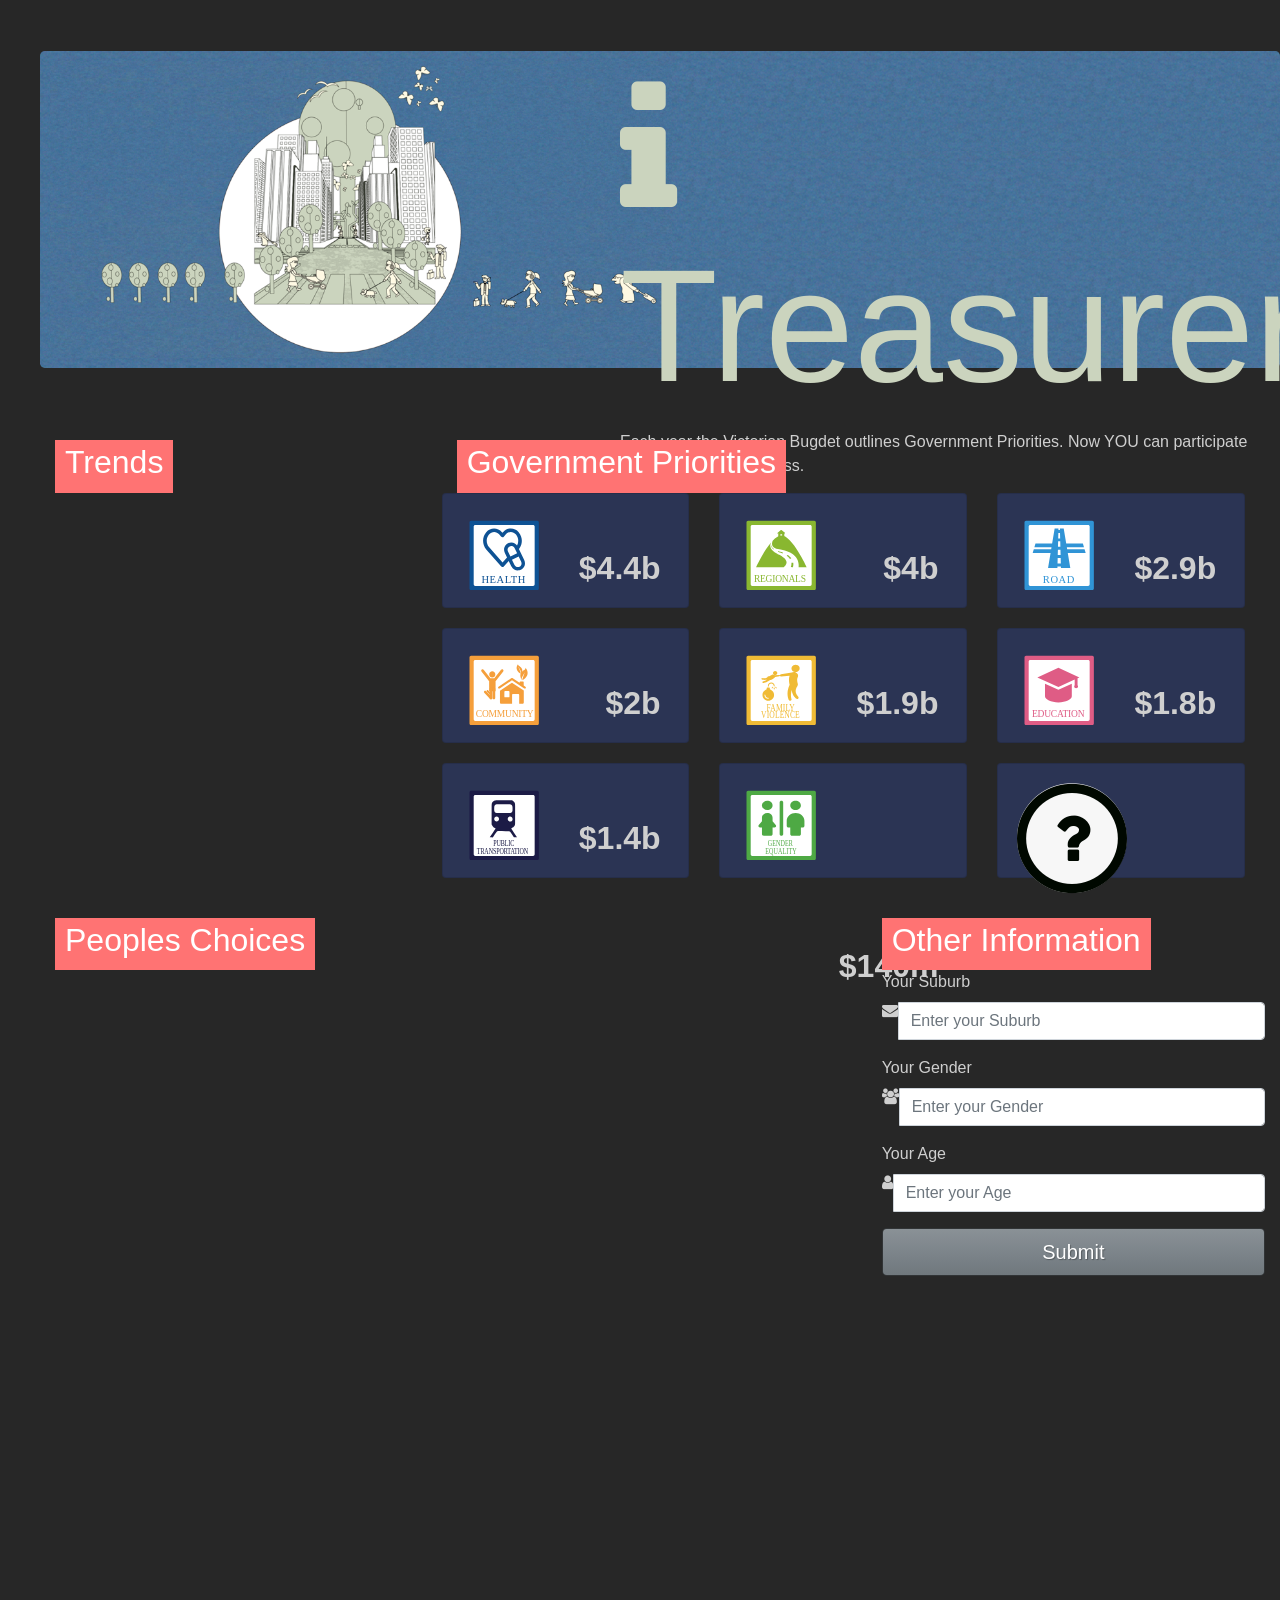
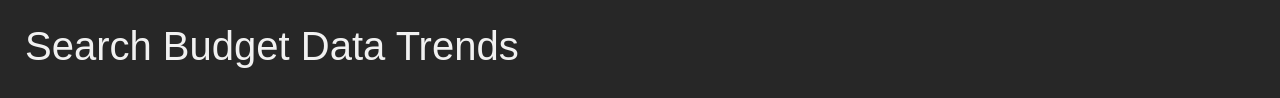
==== commit e25e09c0: "all plot data ready plots most plots added" ====
--- a/example_tiles.html
+++ b/example_tiles.html
@@ -27,14 +27,17 @@
 <body>
 
 <div class="jumbotron">
-    <h1><i class="fa fa-info" aria-hidden="true"></i>Treasurer</h1>
-    <p>Each year the Victorian Bugdet outlines Government Priorities and Ambitions. Now You can participate and contributr to the democatic process.    </p>
-    <div class='active'><a data-toggle="tab" href="#home"><i class="fa fa-home" aria-hidden="true"></i></a></div>
+    <div id='banner-img'><img src="img/banner2.png" style="height: 35%;"></img></div>
+    <div style="float: right; position: absolute; top: 70px; right: 20px; width: 50%; display: block;">
+        <h1 style="font-size: 1000%; font: Impact; color: #cbd4be;"><i class="fa fa-info" aria-hidden="true"></i>Treasurer</h1>
+        <p>Each year the Victorian Bugdet outlines Government Priorities. Now YOU can participate in this democatic process.</p>
+        <div class='active'><a data-toggle="tab" href="#home"><i class="fa fa-home" aria-hidden="true"></i></a></div>
+    </div>
 </div>
 
 <div class="container-fluid">
 
-    <div class='row' style="margin-right: 20px">
+    <div class='row' style="margin-right: 20px; clear: both; padding-top: 40px;">
         <div class="col-md-4">
             <div class="layer title"><h2>Trends</h2></div>
             <div class="tab-content">
@@ -139,19 +142,19 @@
             <div class='row'>
                 <div class="card">
                     <div class="col-xs-4 card-block">
-                        <a data-toggle="tab" href="#health"><img src="img/Health.png"></img></a><span class="badge">$4.4</span>
-                    </div>
-                </div>
-
-                <div class="card">
-                    <div class="col-xs-4 card-block">
-                        <a data-toggle="tab" href="#regions"><img src="img/Regional.png"></img></a><span class="badge">$4</span>
-                    </div>
-                </div>
-
-                <div class="card">
-                    <div class="col-xs-4 card-block">
-                        <a data-toggle="tab" href="#roads"><img src="img/Road.png"></img></a><span class="badge">$2.9</span>
+                        <a data-toggle="tab" href="#health"><img src="img/Health.svg"></img></a><span class="badge">$4.4b</span>
+                    </div>
+                </div>
+
+                <div class="card">
+                    <div class="col-xs-4 card-block">
+                        <a data-toggle="tab" href="#regions"><img src="img/Regional.svg"></img></a><span class="badge">$4b</span>
+                    </div>
+                </div>
+
+                <div class="card">
+                    <div class="col-xs-4 card-block">
+                        <a data-toggle="tab" href="#roads"><img src="img/Road.svg"></img></a><span class="badge">$2.9b</span>
                     </div>
                 </div>
 
@@ -162,19 +165,19 @@
 
                 <div class="card">
                     <div class="col-xs-4 card-block">
-                        <a data-toggle="tab" href="#community"><img src="img/Community.png"></img></a><span class="badge">$2</span>
-                    </div>
-                </div>
-
-                <div class="card">
-                    <div class="col-xs-4 card-block">
-                        <a data-toggle="tab" href="#family-violence"><img src="img/Family violence.png"></img></a><span class="badge">$1.9</span>
-                    </div>
-                </div>
-
-                <div class="card">
-                    <div class="col-xs-4 card-block">
-                        <a data-toggle="tab" href="#education"><img src="img/Education.png"></img></a><span class="badge">$1.8</span>
+                        <a data-toggle="tab" href="#community"><img src="img/Community.svg"></img></a><span class="badge">$2b</span>
+                    </div>
+                </div>
+
+                <div class="card">
+                    <div class="col-xs-4 card-block">
+                        <a data-toggle="tab" href="#family-violence"><img src="img/Family violence.svg"></img></a><span class="badge">$1.9b</span>
+                    </div>
+                </div>
+
+                <div class="card">
+                    <div class="col-xs-4 card-block">
+                        <a data-toggle="tab" href="#education"><img src="img/Education.svg"></img></a><span class="badge">$1.8b</span>
                     </div>
                 </div>
 
@@ -184,20 +187,20 @@
 
                 <div class="card">
                     <div class="col-xs-4 card-block">
-                        <a data-toggle="tab" href="#pt"><img src="img/Public transportation.png"></img></a><span class="badge">$1.4</span>
-                    </div>
-                </div>
-
-                <div class="card">
-                    <div class="col-xs-4 card-block">
-                        <a data-toggle="tab" href="#gender"><img src="img/gender equality.png"></img></a><span class="badge">$0.14</span>
+                        <a data-toggle="tab" href="#pt"><img src="img/Public transportation.svg"></img></a><span class="badge">$1.4b</span>
+                    </div>
+                </div>
+
+                <div class="card">
+                    <div class="col-xs-4 card-block">
+                        <a data-toggle="tab" href="#gender"><img src="img/gender equality.svg"></img></a><span class="badge">$140m</span>
                     </div>
                 </div>
 
                 <div class="card">
                     <div class="col-xs-4 card-block">
                         <a data-toggle="tab" href="#other">
-                            <span class="fa-stack fa-3x">
+                            <span class="fa-stack fa-4x">
                               <i class="fa fa-circle fa-stack-2x icon-background4"></i>
                                <i class="fa fa-circle-thin fa-stack-2x icon-background6"></i>
 
@@ -260,6 +263,32 @@
 
     </div>
 </div>
+
+<div class="row">
+
+    <!-- http://stackoverflow.com/questions/35370641/filtering-div-based-on-attribute-values-jquery-javascript
+    <div id="filtersContainer" class="tags">
+        <div id="location" class="filcont"><h2>Mood</h2></div>
+        <div id="action" class="filcont"><h2>Action</h2></div>
+    </div>
+    </div>
+
+    <div class="results">
+            <div class="mark" location="paris" action="have-a-coffee eat">Result 1</div>
+            <div class="mark" location="lyon" action="drink have-a-coffee eat">Result 2</div>
+            <div class="mark" location="paris lyon" action="take-away drink eat">Result 3</div>
+            <div class="mark" location="grenoble paris" action="drink">Result 4</div>
+    </div> -->
+
+</div>
+
+
+
+
+
+
+
+
 
 </div>
 
@@ -280,6 +309,7 @@
 
 
 <script src='app.js'></script>
+<script src='test2.js'></script>
 
 <script>
 document.getElementById('button').onclick = function(){
@@ -294,7 +324,13 @@
 
 </script>
 
-
+<div class='row' style="padding-top:150px;" id='all-data'>
+
+<h1>Search Budget Data Trends</h1>
+
+
+
+</div>
 
 </body>
 </html>
--- a/app.css
+++ b/app.css
@@ -1,4 +1,6 @@
-
+body {
+    padding-left: 40px;
+}
 
 .title {
     color: #fff;
@@ -9,13 +11,20 @@
     z-index: 1000;
 }
 .jumbotron {
-    background-color: #5c5e5f;
+    /*background-color: #5c5e5f;*/
+    background-image: url('img/banner_bg.png');
+    padding: 10px;
+}
+#banner-img {
+    position: relative;
+    right: 0;
+    top: 0;
 }
 .tab-pane {
     padding: 60px;
 }
 .active {
-    color: pink !important;
+    color: #3a3f44 !important;
 }
 li {
     color: #3a3f44;
@@ -23,15 +32,20 @@
 .card {
     max-width: 30vw;
     width: 30vw;
+    height: 9vw;
 }
 .row {
     padding-bottom: 20px;
 }
 .card-block img {
-    width: 5vw;
+    height: 10vw;
+    padding: 10px;
+}
+.card-block {
+    padding: 10px !important;
 }
 .card {
-    background-color: #7fa0df;
+    background-color: #2b3454;
 }
 .badge {
     font-family: sans-serif;
@@ -39,7 +53,7 @@
     font-size: 200%;
     float: right;
     position: relative;
-    top: 0;
+    top: 40;
     right: 5px;
 }
 
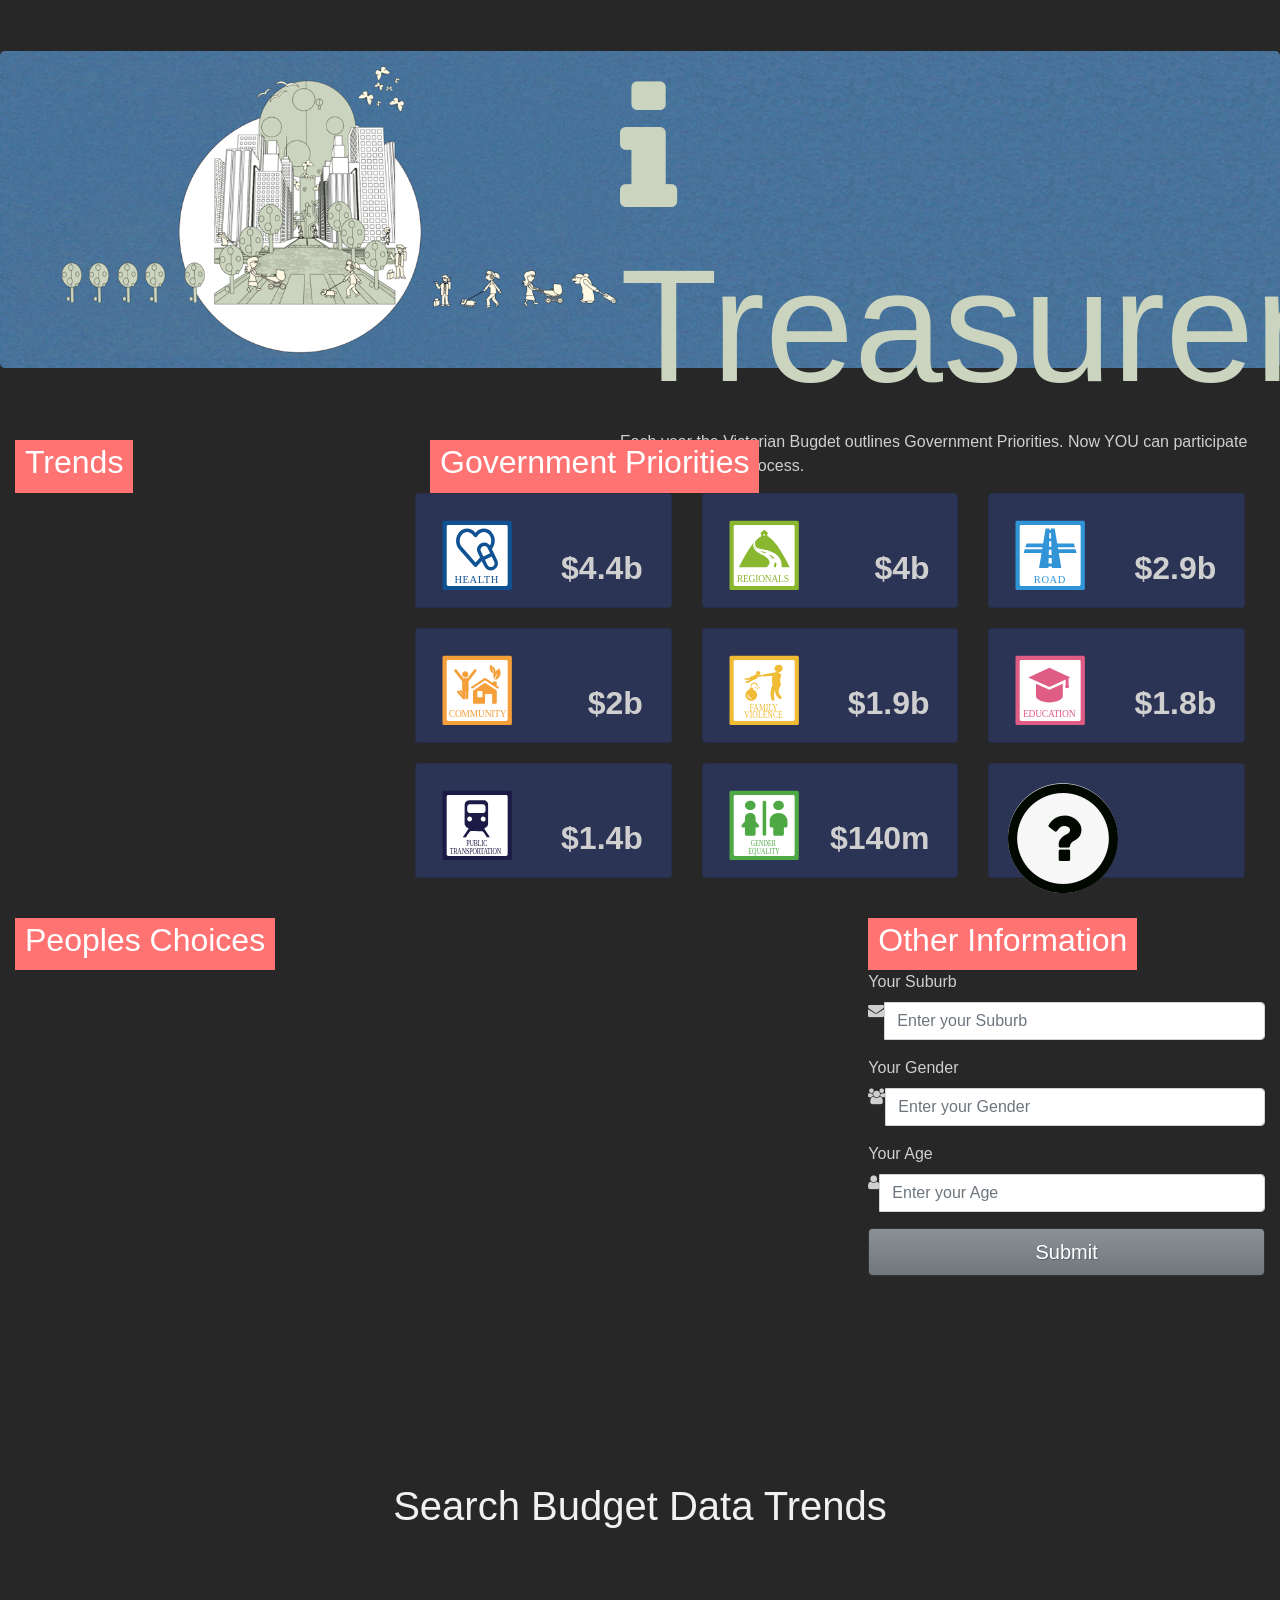
==== commit 244f53c3: "minor changes" ====
--- a/example_tiles.html
+++ b/example_tiles.html
@@ -308,6 +308,14 @@
 </script>
 
 
+<div class='col-md-12' style="padding-top: 150px;" id='all-data'>
+
+<h1 style="text-align: center;">Search Budget Data Trends</h1>
+<br>
+
+
+</div>
+
 <script src='app.js'></script>
 <script src='test2.js'></script>
 
@@ -324,13 +332,7 @@
 
 </script>
 
-<div class='row' style="padding-top:150px;" id='all-data'>
-
-<h1>Search Budget Data Trends</h1>
-
-
-
-</div>
+
 
 </body>
 </html>
--- a/app.css
+++ b/app.css
@@ -1,5 +1,7 @@
-body {
-    padding-left: 40px;
+.data {
+    padding-left: 220px;
+    align-content: center;
+    align-items: center;
 }
 
 .title {
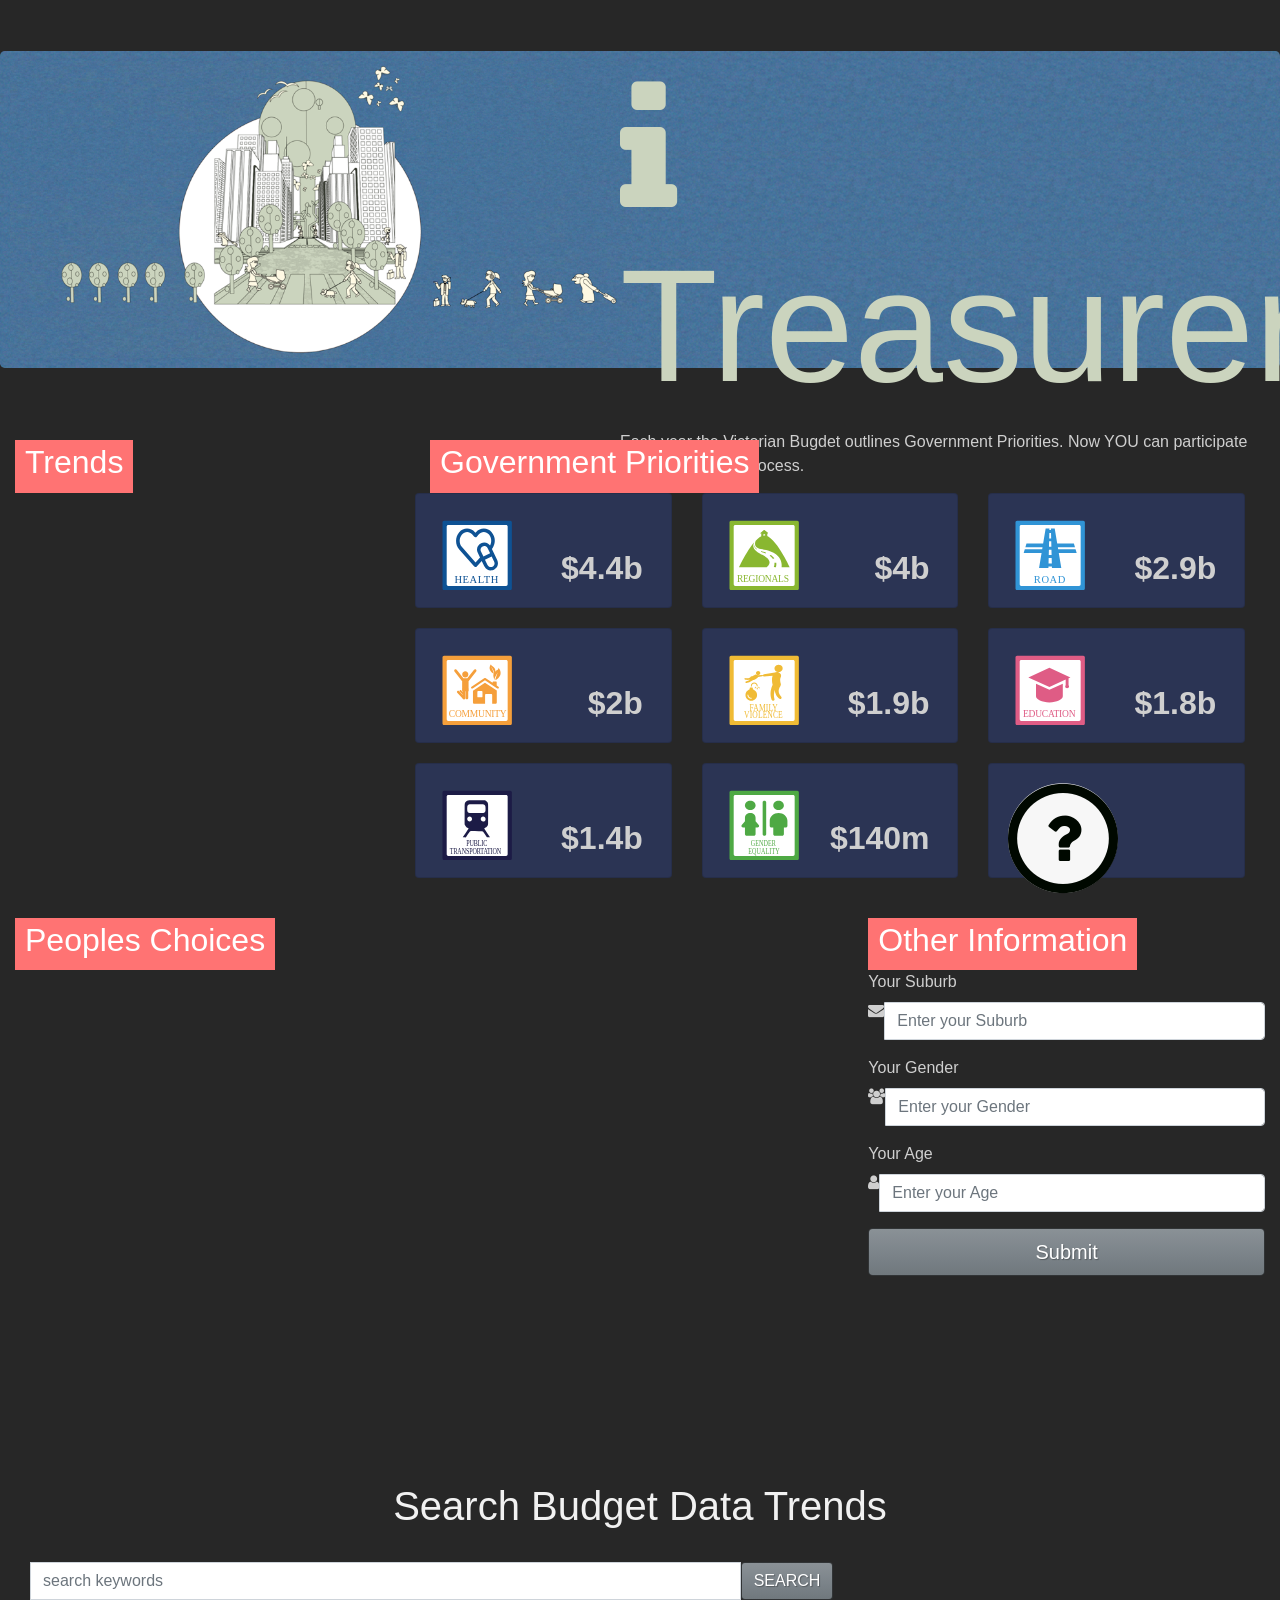
==== commit 41741771: "added search window" ====
--- a/example_tiles.html
+++ b/example_tiles.html
@@ -313,7 +313,15 @@
 <h1 style="text-align: center;">Search Budget Data Trends</h1>
 <br>
 
-
+            <div class="col-lg-8 col-lg-offset-2 col-md-10 col-md-offset-1">
+            <div class="input-group buscador-principal">
+    						<input value="all" type="hidden">
+    						<input name="search_param" id="search_param" class="form-control" placeholder="search keywords" type="text">
+    						<span class="input-group-btn">
+    							<button id="search" class="btn btn-primary" type="button"><span class="glyphicon glyphicon-search"></span> SEARCH</button>
+    						</span>
+    					</div>
+              </div>
 </div>
 
 <script src='app.js'></script>
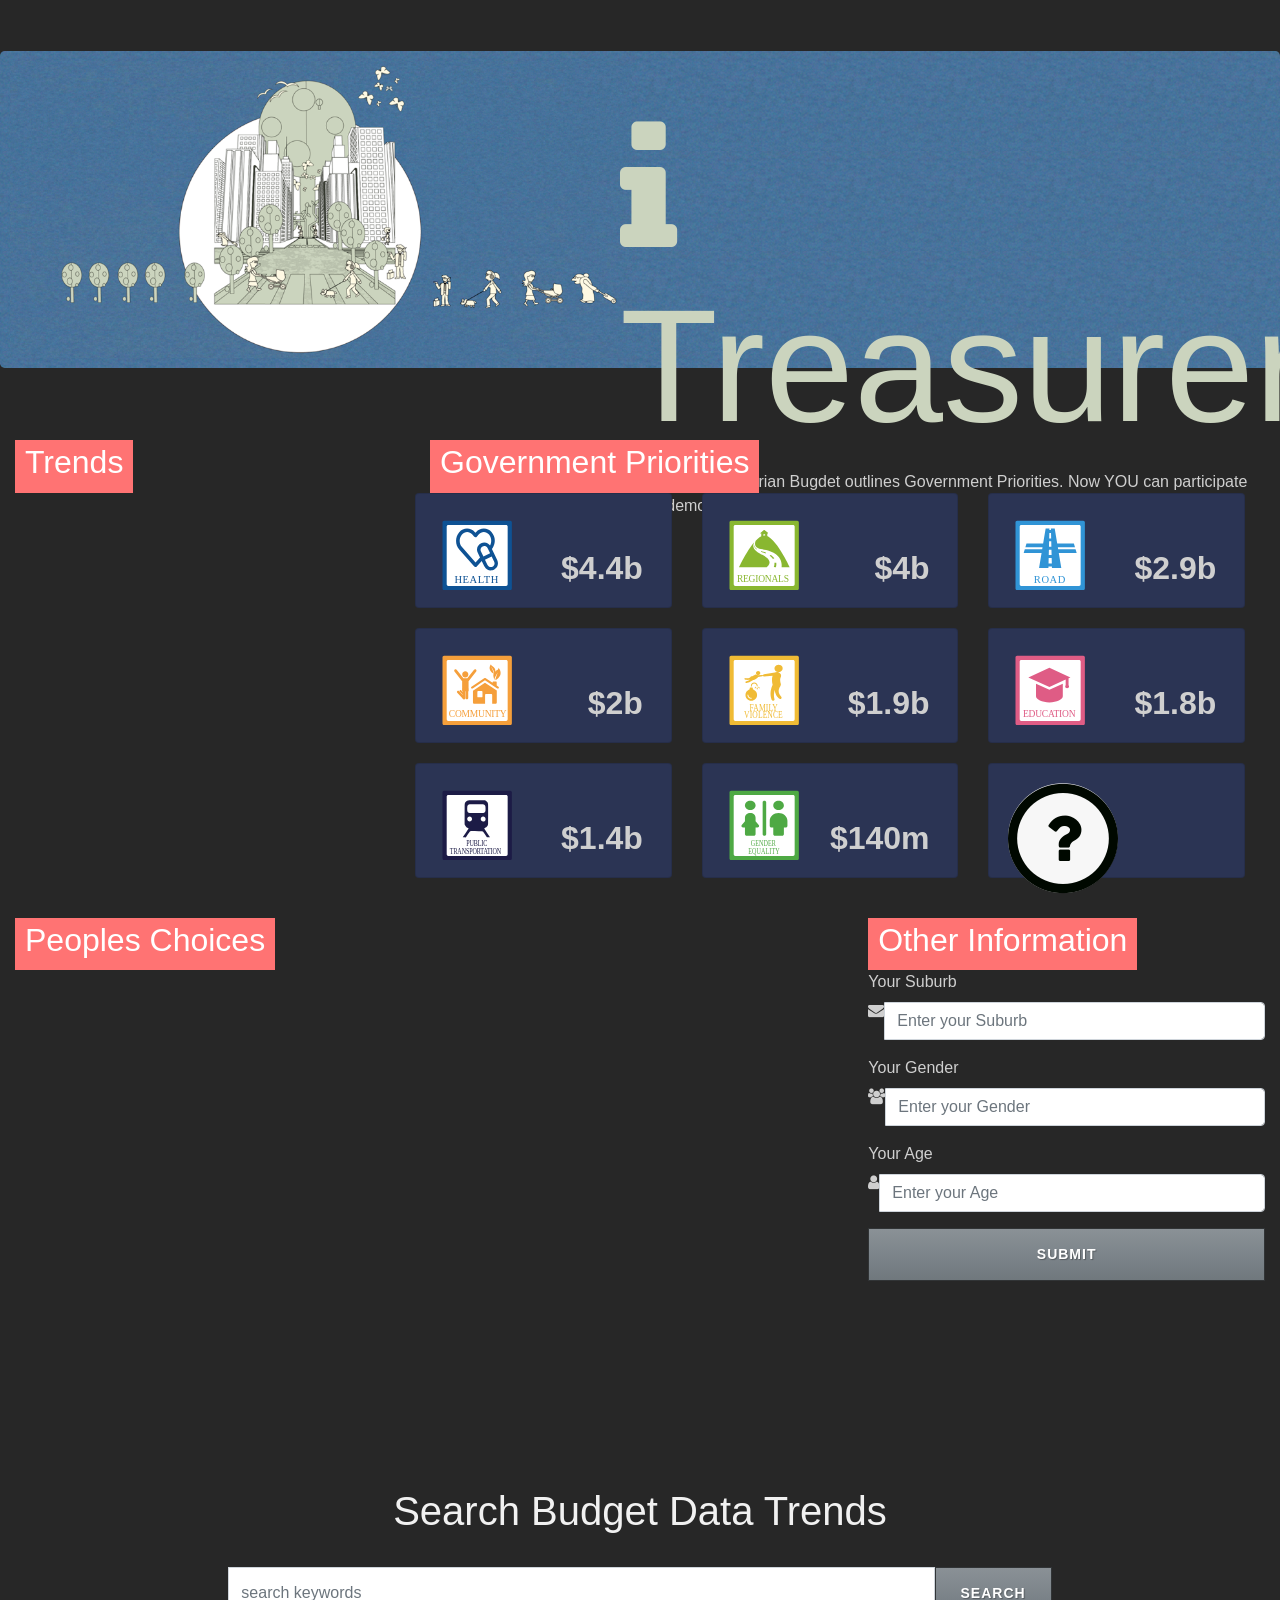
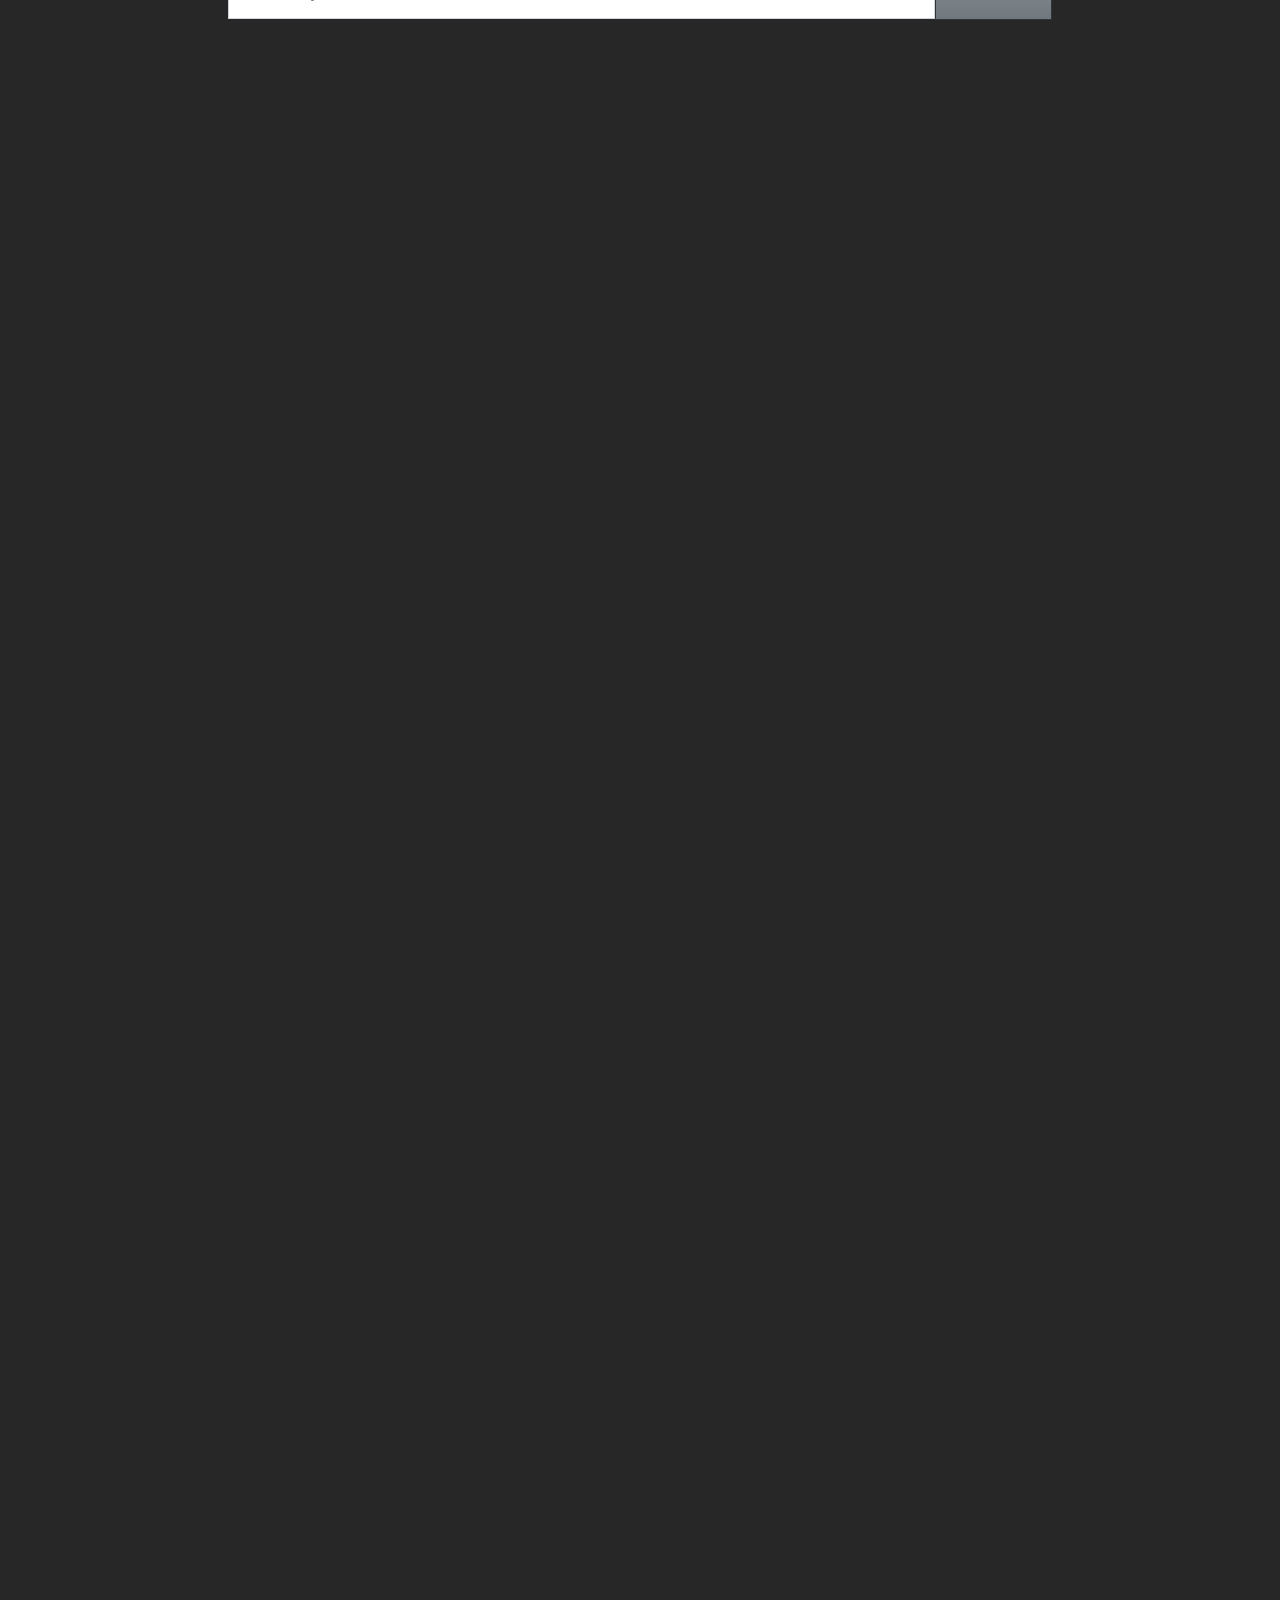
==== commit cb3bf889: "removed conflicting code" ====
--- a/example_tiles.html
+++ b/example_tiles.html
@@ -28,7 +28,7 @@
 
 <div class="jumbotron">
     <div id='banner-img'><img src="img/banner2.png" style="height: 35%;"></img></div>
-    <div style="float: right; position: absolute; top: 70px; right: 20px; width: 50%; display: block;">
+    <div style="float: right; position: absolute; top: 110px; right: 20px; width: 50%; display: block;">
         <h1 style="font-size: 1000%; font: Impact; color: #cbd4be;"><i class="fa fa-info" aria-hidden="true"></i>Treasurer</h1>
         <p>Each year the Victorian Bugdet outlines Government Priorities. Now YOU can participate in this democatic process.</p>
         <div class='active'><a data-toggle="tab" href="#home"><i class="fa fa-home" aria-hidden="true"></i></a></div>
@@ -56,7 +56,9 @@
               <div id="pt" class="tab-pane fade">
                 <h3>Public Transport</h3>
                 <div class='row'></div>
-                <div class='row'></div>
+                <div class='row'>
+                    <div id='p1093' style='width: 600px;'></div>
+                </div>
               </div>
 
 
@@ -106,7 +108,8 @@
 
               <div id="gender" class="tab-pane fade">
                 <h3>Gender</h3>
-                <div class='row'></div>
+                <div class='row'>
+                    <div id='p0532' style='width: 600px;'></div></div>
                 <div class='row'></div>
               </div>
 
@@ -120,7 +123,9 @@
 
               <div id="family-violence" class="tab-pane fade">
                 <h3>Family Violence</h3>
-                <div class='row'></div>
+                <div class='row'>
+                    <div id='p0417' style='width: 600px;'></div>
+                </div>
                 <div class='row'></div>
               </div>
 
@@ -282,7 +287,28 @@
 
 </div>
 
-
+<div class='row' style="padding-top: 150px; padding-bottom: 100px;" id='all-data'>
+    <div class='col-md-2'></div>
+    <div class='col-md-8'>
+            <center>
+<h1 style="text-align: center;">Search Budget Data Trends</h1>
+<br>
+
+
+
+
+                    <div class="input-group buscador-principal" style="text-align: center;">
+            						<input value="all" type="hidden">
+            						<input name="search_param" id="search_param" class="form-control" placeholder="search keywords" type="text">
+            						<span class="input-group-btn">
+            							<button id="search" class="btn btn-primary" type="button"><span class="glyphicon glyphicon-search"></span> SEARCH</button>
+            						</span>
+            					</div>
+
+
+          </center>
+</div>
+</div>
 
 
 
@@ -308,21 +334,7 @@
 </script>
 
 
-<div class='col-md-12' style="padding-top: 150px;" id='all-data'>
-
-<h1 style="text-align: center;">Search Budget Data Trends</h1>
-<br>
-
-            <div class="col-lg-8 col-lg-offset-2 col-md-10 col-md-offset-1">
-            <div class="input-group buscador-principal">
-    						<input value="all" type="hidden">
-    						<input name="search_param" id="search_param" class="form-control" placeholder="search keywords" type="text">
-    						<span class="input-group-btn">
-    							<button id="search" class="btn btn-primary" type="button"><span class="glyphicon glyphicon-search"></span> SEARCH</button>
-    						</span>
-    					</div>
-              </div>
-</div>
+
 
 <script src='app.js'></script>
 <script src='test2.js'></script>
--- a/app.css
+++ b/app.css
@@ -65,3 +65,23 @@
 .icon-background6, .fa-question {
     color: #000800;
 }
+
+
+.mg-chart-title {
+    overflow: visible;
+    word-wrap: break-word;
+}
+
+    .buscador-principal .form-control {
+        height: 52px;
+    }
+
+    .btn {
+        font-family: 'Open Sans', 'Helvetica Neue', Helvetica, Arial, sans-serif;
+        text-transform: uppercase;
+        font-size: 14px;
+        font-weight: 800;
+        letter-spacing: 1px;
+        border-radius: 0;
+        padding: 15px 25px;
+    }
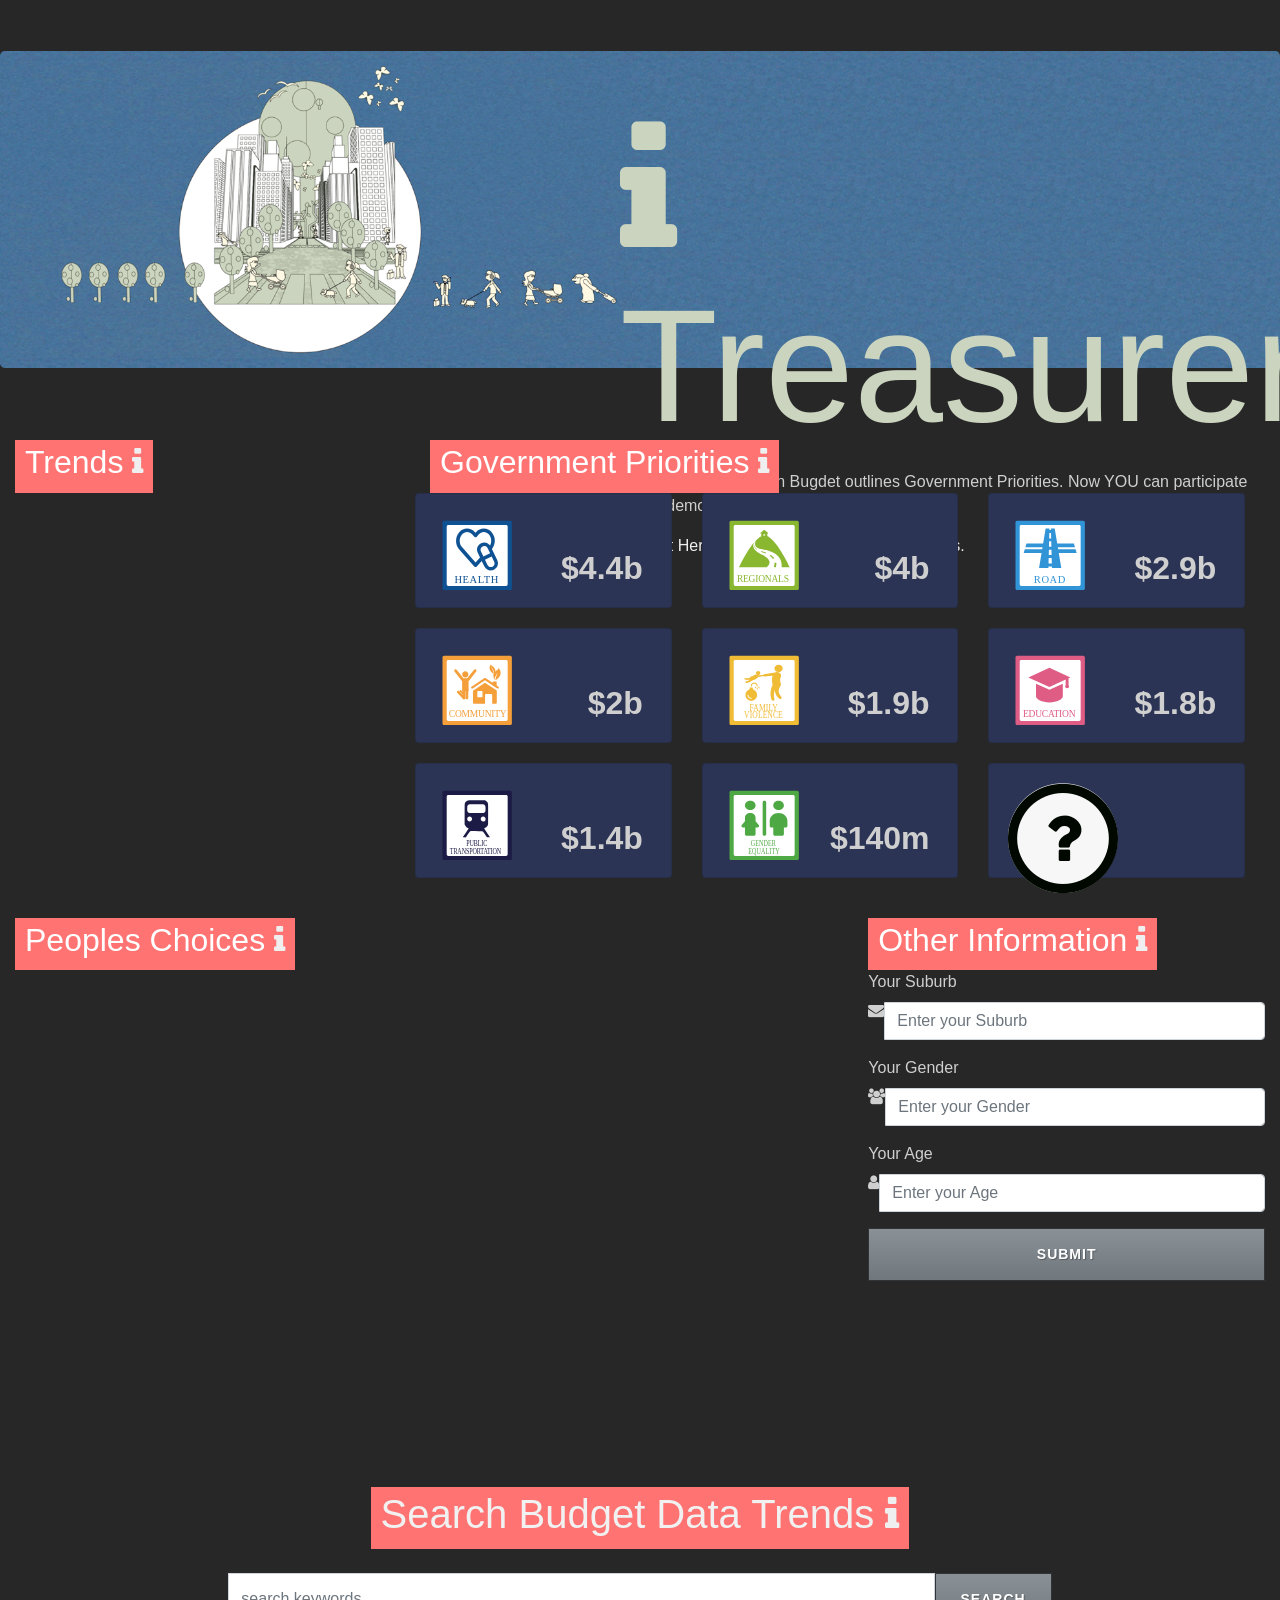
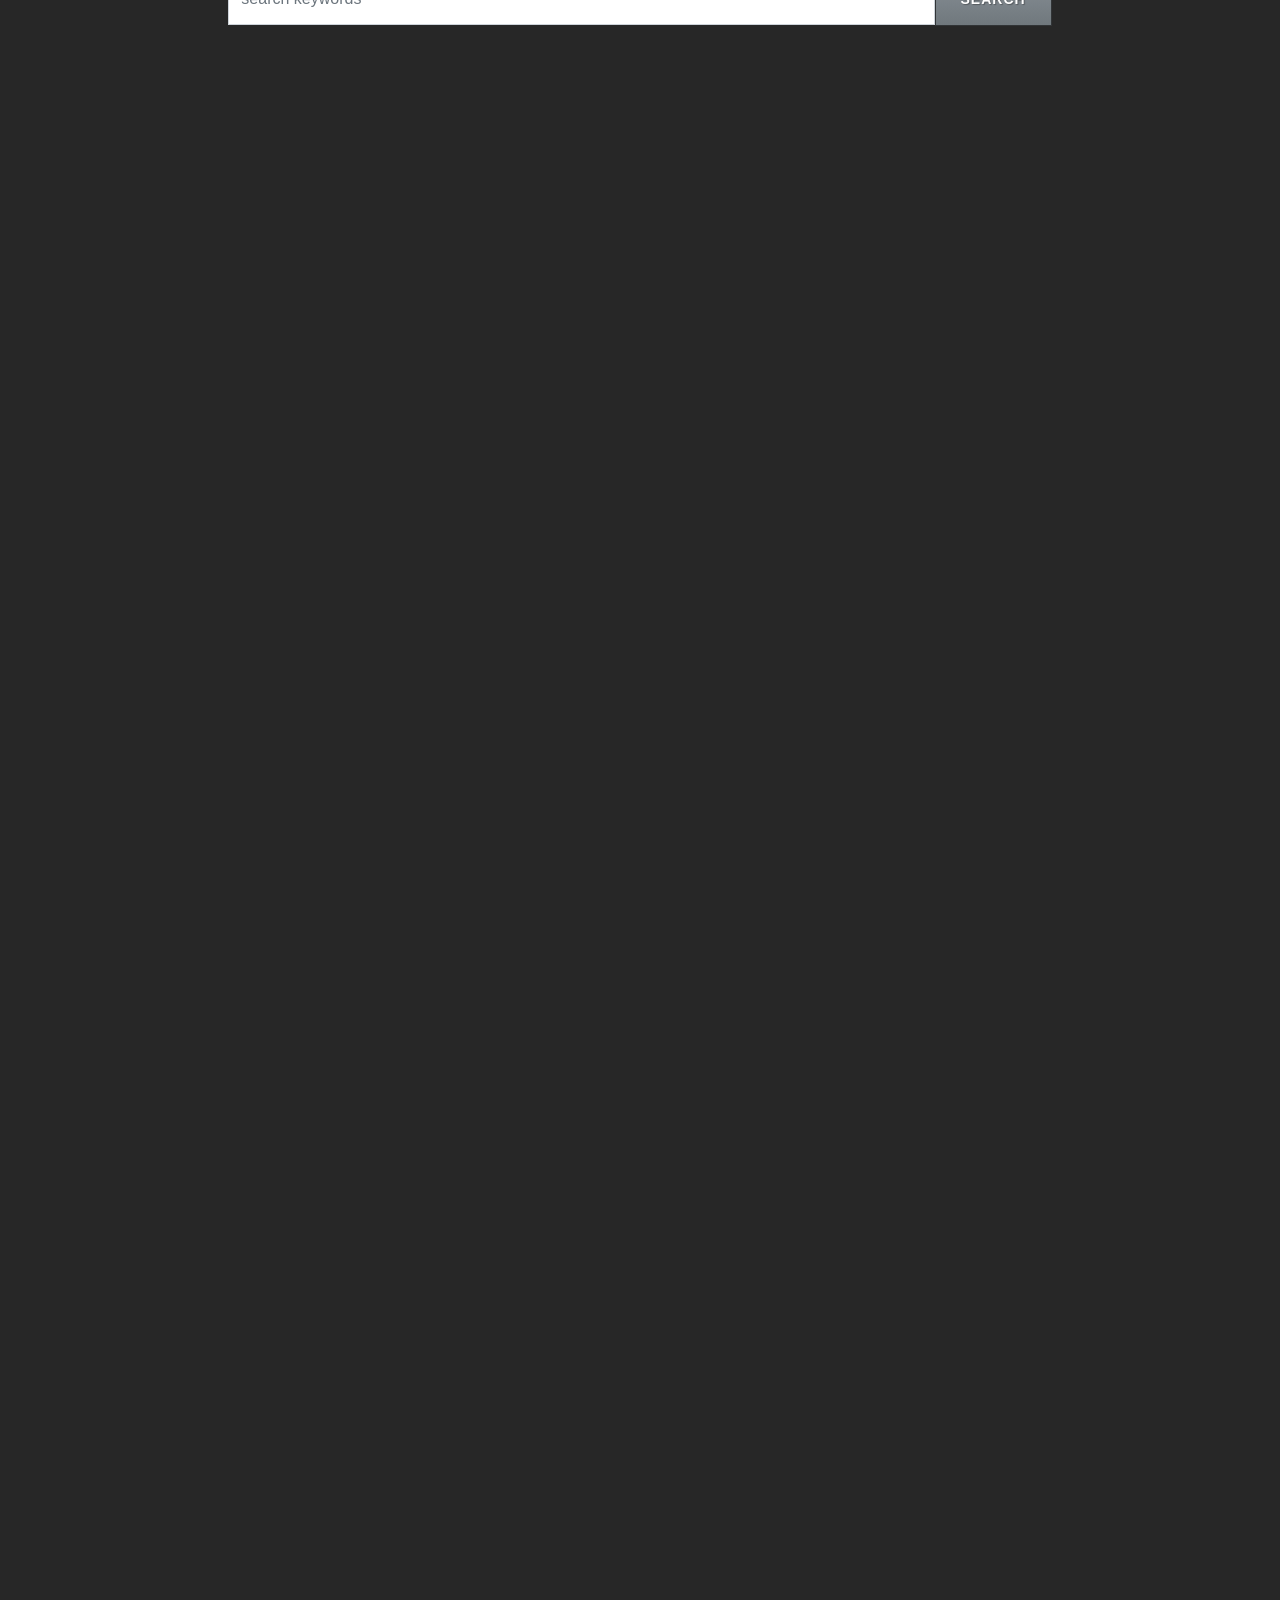
==== commit bd3545e0: "added some info elements to assist navigation and usage" ====
--- a/example_tiles.html
+++ b/example_tiles.html
@@ -31,7 +31,7 @@
     <div style="float: right; position: absolute; top: 110px; right: 20px; width: 50%; display: block;">
         <h1 style="font-size: 1000%; font: Impact; color: #cbd4be;"><i class="fa fa-info" aria-hidden="true"></i>Treasurer</h1>
         <p>Each year the Victorian Bugdet outlines Government Priorities. Now YOU can participate in this democatic process.</p>
-        <div class='active'><a data-toggle="tab" href="#home"><i class="fa fa-home" aria-hidden="true"></i></a></div>
+        <div class='active'><a data-toggle="tab" href="#home"><i class="fa fa-home" aria-hidden="true"></i> Start Here. Hover over <i class="fa fa-info" aria-hidden="true"></i> icons for instructions.</a></div>
     </div>
 </div>
 
@@ -39,7 +39,13 @@
 
     <div class='row' style="margin-right: 20px; clear: both; padding-top: 40px;">
         <div class="col-md-4">
-            <div class="layer title"><h2>Trends</h2></div>
+            <div class="layer title">
+                <h2>Trends
+                    <a href="#" data-toggle="tooltip" data-placement="right" title="Plots represent trends in Goverment spending and outcome measures related to this spending. Click on priority icons to the right to see related data.">
+                        <i class="fa fa-info" aria-hidden="true"></i>
+                    </a>
+                </h2>
+            </div>
             <div class="tab-content">
 
                 <div id="home" class="tab-pane fade in active">
@@ -140,7 +146,12 @@
             </div>
         </div>
         <div class="col-md-8">
-            <div class="layer title"><h2>Government Priorities</h2></div>
+            <div class="layer title">
+                <h2>Government Priorities
+                    <a href="#" data-toggle="tooltip" data-placement="right" title="Click on priority icons to view related data, then click and drag to rank your priorities.">
+                        <i class="fa fa-info" aria-hidden="true"></i>
+                    </a>
+                </h2></div>
             <div class="card-deck-wrapper">
             <div class="card-deck"  id="sort">
 
@@ -223,11 +234,23 @@
 
 <div class="row">
     <div class='col-md-8'>
-        <div class="layer title"><h2>Peoples Choices</h2></div>
+        <div class="layer title">
+            <h2>Peoples Choices
+                <a href="#" data-toggle="tooltip" data-placement="right" title="Similar to voting, when a user submits their priorities the preferences are recorded and the most popular priority will rank highest in this plot (demo only)">
+                    <i class="fa fa-info" aria-hidden="true"></i>
+                </a>
+            </h2>
+        </div>
         <div id='live-plot'></div>
     </div>
     <div class="main-login main-center col-md-4">
-        <div class="layer title"><h2>Other Information</h2></div>
+        <div class="layer title">
+            <h2>Other Information
+                <a href="#" data-toggle="tooltip" data-placement="right" title="Enter any demographic information you are will ing to share an click on submit for your preferences to be recorded (demo only)">
+                    <i class="fa fa-info" aria-hidden="true"></i>
+                </a>
+            </h2>
+        </div>
             <form class="" method="post" action="#">
 
                 <div class="form-group">
@@ -291,8 +314,14 @@
     <div class='col-md-2'></div>
     <div class='col-md-8'>
             <center>
-<h1 style="text-align: center;">Search Budget Data Trends</h1>
-<br>
+                <div class="layer title">
+                    <h1 style="text-align: center;">Search Budget Data Trends
+                        <a href="#" data-toggle="tooltip" data-placement="right" title="Your can filter the plots below by entering a single keyword or phrase and then clicking search (must be exact match to part of plot title).">
+                            <i class="fa fa-info" aria-hidden="true"></i>
+                        </a>
+                    </h1>
+                </div>
+<br><br>
 
 
 
@@ -353,7 +382,6 @@
 </script>
 
 
-
 </body>
 </html>
 
--- a/libs/metricsgraphics-demo-dark.css
+++ b/libs/metricsgraphics-demo-dark.css
@@ -1,8 +1,8 @@
-a,
+/*a,
 a:active,
 a:visited {
     color: #71b4eb;
-}
+}*/
 
 a:hover {
     color: #71b4eb;
@@ -683,4 +683,3 @@
 .btn-link,.btn-link:hover {
     border-color: transparent;
 }
-
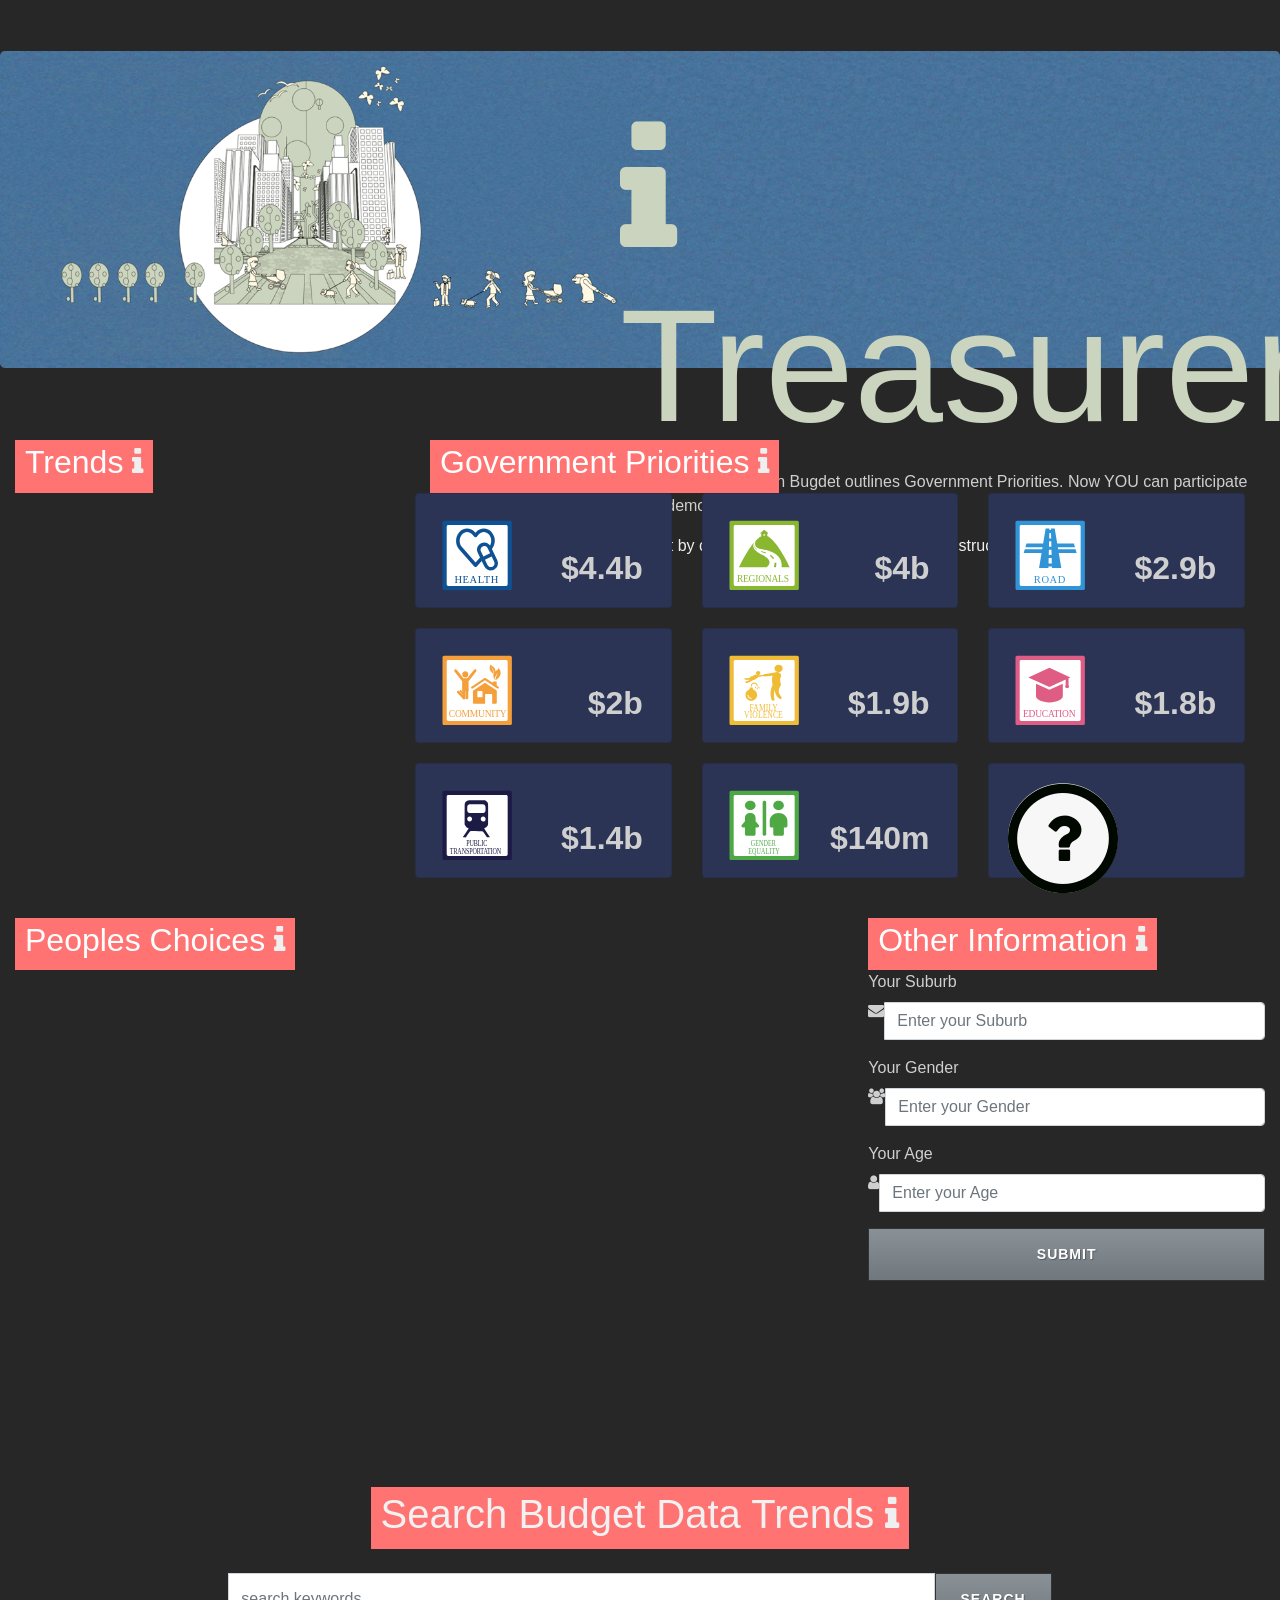
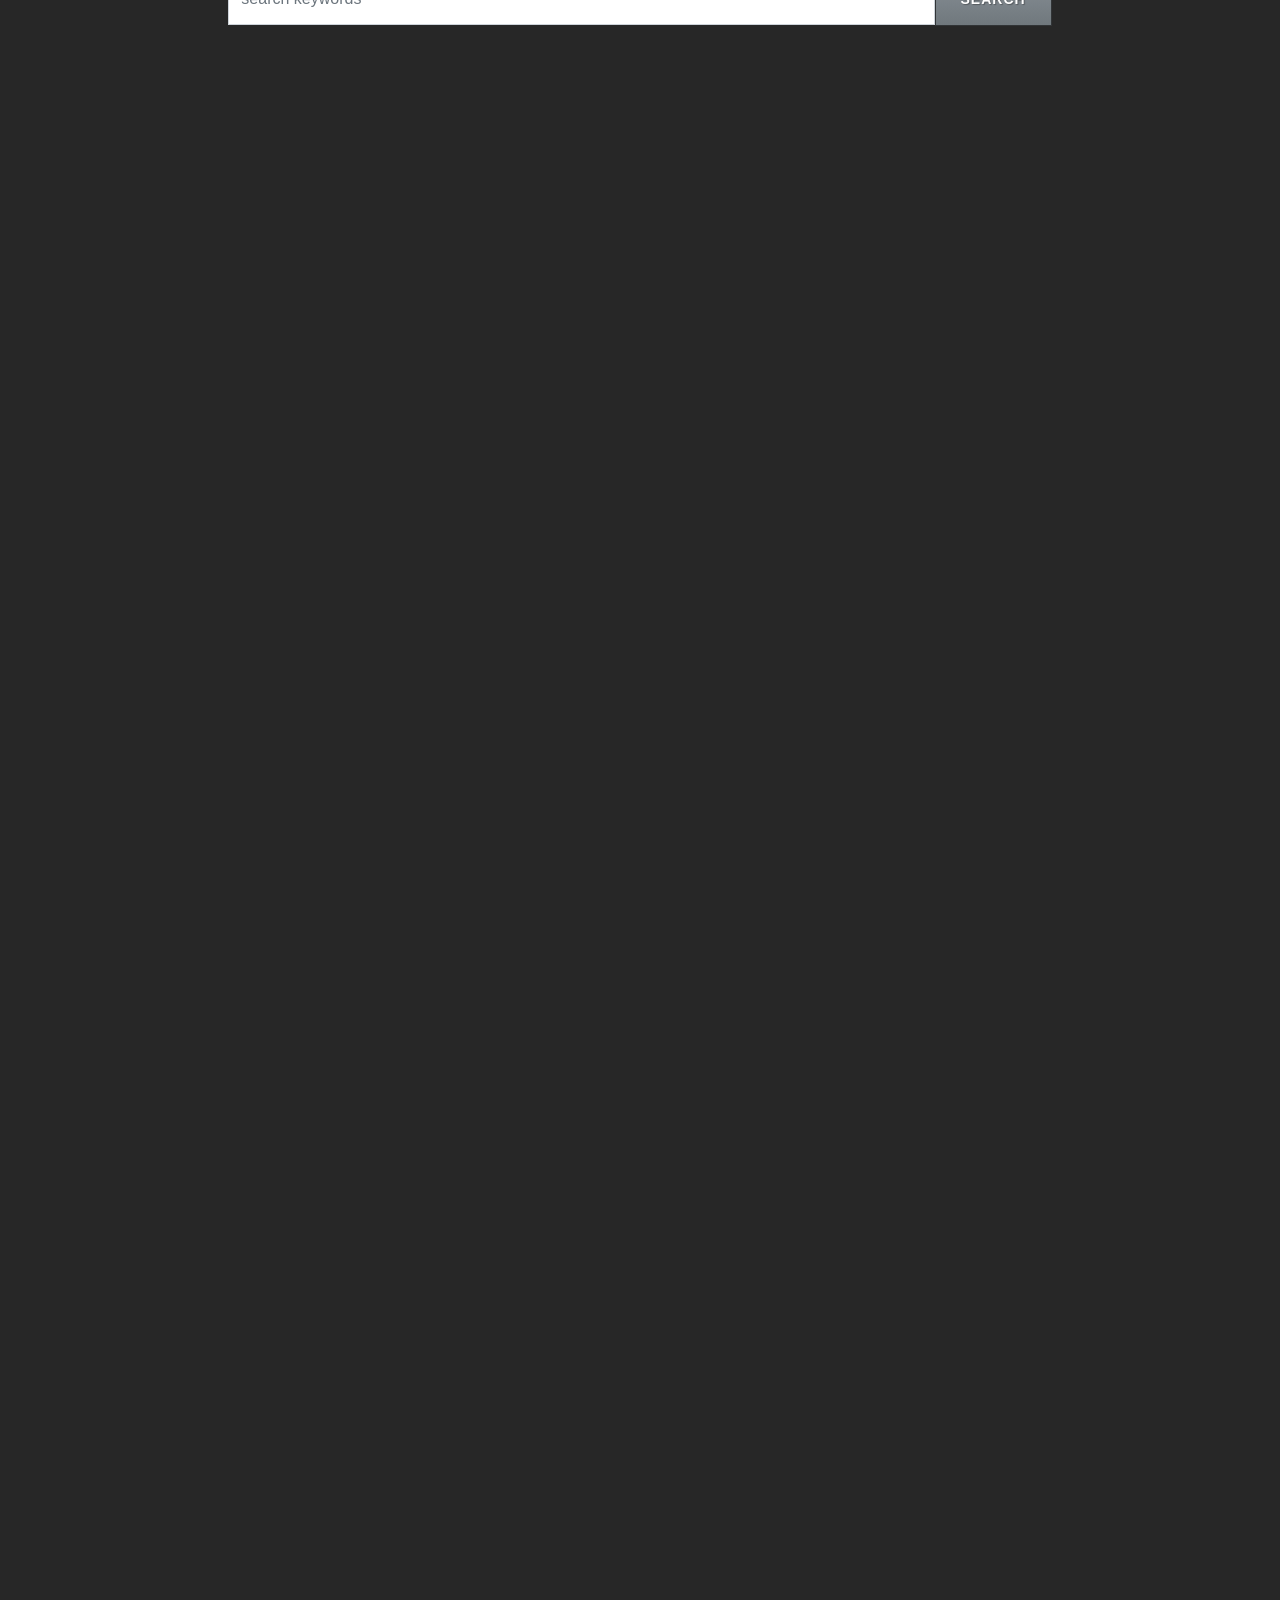
==== commit 36cea33b: "Merge remote-tracking branch 'origin/master'" ====
--- a/example_tiles.html
+++ b/example_tiles.html
@@ -31,7 +31,7 @@
     <div style="float: right; position: absolute; top: 110px; right: 20px; width: 50%; display: block;">
         <h1 style="font-size: 1000%; font: Impact; color: #cbd4be;"><i class="fa fa-info" aria-hidden="true"></i>Treasurer</h1>
         <p>Each year the Victorian Bugdet outlines Government Priorities. Now YOU can participate in this democatic process.</p>
-        <div class='active'><a data-toggle="tab" href="#home"><i class="fa fa-home" aria-hidden="true"></i> Start Here. Hover over <i class="fa fa-info" aria-hidden="true"></i> icons for instructions.</a></div>
+        <div class='active'><a data-toggle="tab" href="#home"><i class="fa fa-home" aria-hidden="true"></i> Start by clicking ere. Hover over <i class="fa fa-info" aria-hidden="true"></i> icons for instructions.</a></div>
     </div>
 </div>
 
